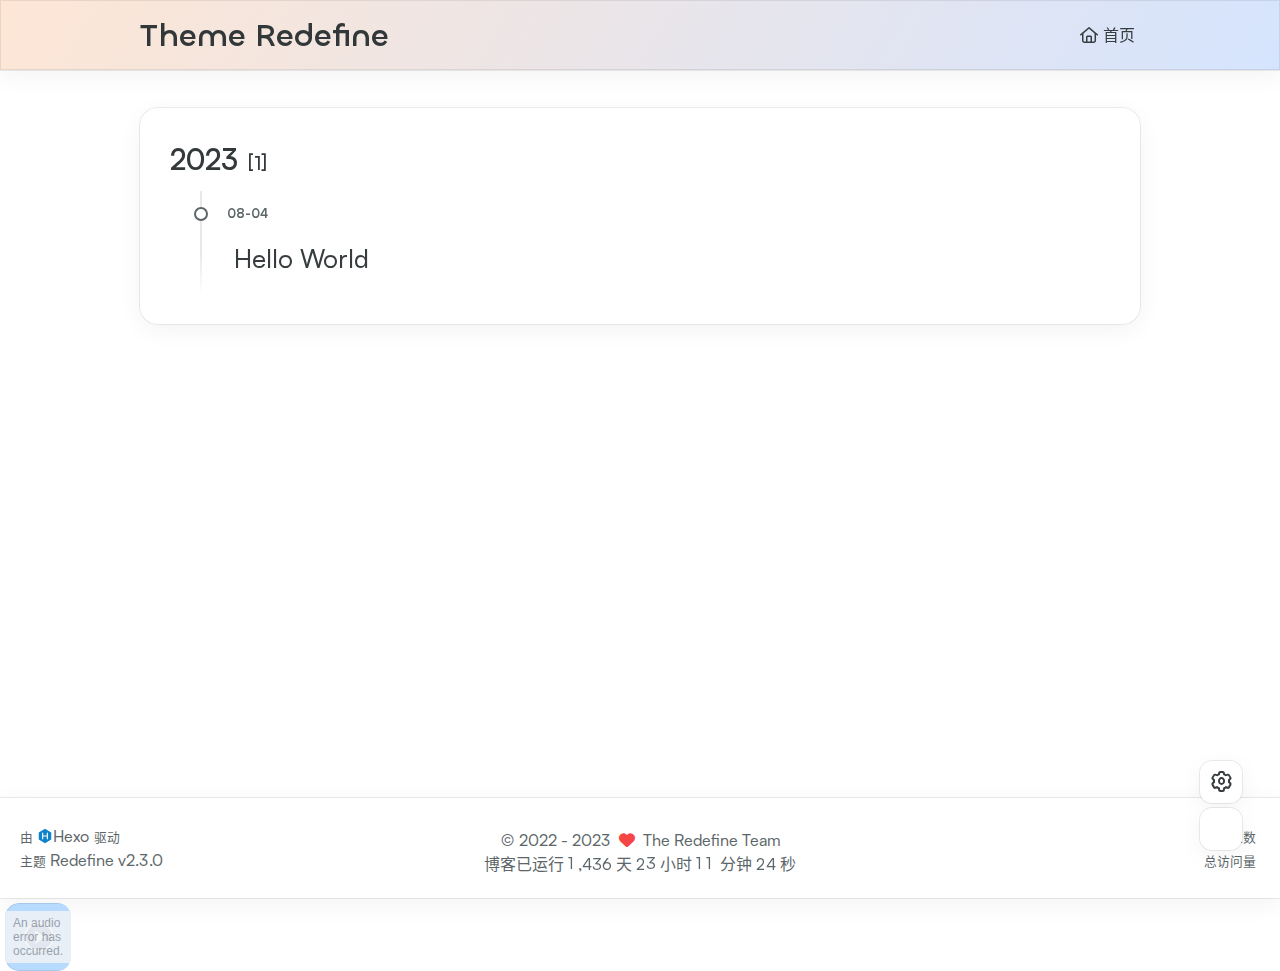
==== archives/index.html @ 98e0ee7c "Site updated: 2023-08-04 15:44:51" ====
<!DOCTYPE html>
<html lang="zh-CN">
<head>
    <meta charset="utf-8">
    <meta name="viewport" content="width=device-width, initial-scale=1">
    <meta name="keywords" content="Hexo Theme Redefine">
    
    <meta name="author" content="The Redefine Team">
    <!-- preconnect -->
    <link rel="preconnect" href="https://fonts.googleapis.com">
    <link rel="preconnect" href="https://fonts.gstatic.com" crossorigin>
    
    
    <!--- Seo Part-->
    
    <link rel="canonical" href="http://example.com/archives/"/>
    <meta name="robots" content="index,follow">
    <meta name="googlebot" content="index,follow">
    <meta name="revisit-after" content="1 days">
    
        <meta name="description" content="---wow---">
<meta property="og:type" content="website">
<meta property="og:title" content="new world">
<meta property="og:url" content="http://example.com/archives/index.html">
<meta property="og:site_name" content="new world">
<meta property="og:description" content="---wow---">
<meta property="og:locale" content="zh_CN">
<meta property="article:author" content="shoutifeng">
<meta name="twitter:card" content="summary">
    
    
    <!--- Icon Part-->
    <link rel="icon" type="image/png" href="/images/redefine-favicon.svg" sizes="192x192">
    <link rel="apple-touch-icon" sizes="180x180" href="/images/redefine-favicon.svg">
    <meta name="theme-color" content="#A31F34">
    <link rel="shortcut icon" href="/images/redefine-favicon.svg">
    <!--- Page Info-->
    
    <title>
        
            归档 -
        
        Theme Redefine
    </title>
    
<link rel="stylesheet" href="/css/style.css">

    
<link rel="stylesheet" href="/fonts/fonts.css">

    
<link rel="stylesheet" href="/fonts/Satoshi/satoshi.css">

    
<link rel="stylesheet" href="/fonts/Chillax/chillax.css">

    <!--- Font Part-->
    
    
    
    

    <!--- Inject Part-->
    
    <script id="hexo-configurations">
    let Global = window.Global || {};
    Global.hexo_config = {"hostname":"example.com","root":"/","language":"zh-CN"};
    Global.theme_config = {"articles":{"style":{"font_size":"16px","line_height":1.5,"image_border_radius":"14px","image_alignment":"center","image_caption":false,"link_icon":true},"word_count":{"enable":true,"count":true,"min2read":true},"author_label":{"enable":true,"auto":false,"list":[]},"code_block":{"copy":true,"style":"mac","font":{"enable":false,"family":null,"url":null}},"toc":{"enable":true,"max_depth":3,"number":false,"expand":true,"init_open":true},"copyright":true,"lazyload":true,"recommendation":{"enable":false,"title":"推荐阅读","limit":3,"mobile_limit":2,"placeholder":"/images/wallhaven-wqery6-light.webp","skip_dirs":[]}},"colors":{"primary":"#A31F34","secondary":null},"global":{"fonts":{"chinese":{"enable":false,"family":null,"url":null},"english":{"enable":false,"family":null,"url":null}},"content_max_width":"1000px","sidebar_width":"210px","hover":{"shadow":true,"scale":false},"scroll_progress":{"bar":false,"percentage":true},"website_counter":{"url":"https://busuanzi.ibruce.info/busuanzi/2.3/busuanzi.pure.mini.js","enable":true,"site_pv":true,"site_uv":true,"post_pv":true},"single_page":true,"open_graph":true,"google_analytics":{"enable":false,"id":null}},"home_banner":{"enable":true,"style":"fixed","image":{"light":"/images/wallhaven-wqery6-light.webp","dark":"/images/wallhaven-wqery6-dark.webp"},"title":"Theme Redefine","subtitle":{"text":[],"hitokoto":{"enable":false,"api":"https://v1.hitokoto.cn"},"typing_speed":100,"backing_speed":80,"starting_delay":500,"backing_delay":1500,"loop":true,"smart_backspace":true},"text_color":{"light":"#fff","dark":"#d1d1b6"},"text_style":{"title_size":"2.8rem","subtitle_size":"1.5rem","line_height":1.2},"custom_font":{"enable":false,"family":null,"url":null},"social_links":{"enable":false,"links":{"github":null,"instagram":null,"zhihu":null,"twitter":null,"email":null},"qrs":{"weixin":null}}},"plugins":{"feed":{"enable":true},"aplayer":{"enable":true,"type":"mini","audios":[{"name":"小雨","artist":"黄龄","url":null,"cover":null}]},"mermaid":{"enable":false,"version":"9.3.0"}},"version":"2.3.0","navbar":{"auto_hide":false,"color":{"left":"#f78736","right":"#367df7","transparency":35},"links":{"Home":{"path":"/","icon":"fa-regular fa-house"}},"search":{"enable":false,"preload":true}},"page_templates":{"friends_column":2,"tags_style":"blur"},"home":{"sidebar":{"enable":true,"position":"left","first_item":"menu","announcement":null,"links":{"Archives":{"path":"/archives","icon":"fa-regular fa-archive"},"Tags":{"path":"/tags","icon":"fa-regular fa-tags"},"Categories":{"path":"/categories","icon":"fa-regular fa-folder"}}},"article_date_format":"auto","categories":{"enable":true,"limit":3},"tags":{"enable":true,"limit":3}},"footerStart":"2022/8/17 11:45:14"};
    Global.language_ago = {"second":"%s 秒前","minute":"%s 分钟前","hour":"%s 小时前","day":"%s 天前","week":"%s 周前","month":"%s 个月前","year":"%s 年前"};
    Global.data_config = {"masonry":false};
  </script>
    
    <!--- Fontawesome Part-->
    
<link rel="stylesheet" href="/fontawesome/fontawesome.min.css">

    
<link rel="stylesheet" href="/fontawesome/brands.min.css">

    
<link rel="stylesheet" href="/fontawesome/solid.min.css">

    
<link rel="stylesheet" href="/fontawesome/regular.min.css">

    
    
    
    
<meta name="generator" content="Hexo 6.3.0"></head>


<body>
<div class="progress-bar-container">
    

    
        <span class="pjax-progress-bar"></span>
        <span class="swup-progress-icon">
            <i class="fa-solid fa-circle-notch fa-spin"></i>
        </span>
    
</div>


<main class="page-container" id="swup">
    

    

    <div class="main-content-container">
        

        <div class="main-content-header">
            <header class="navbar-container">
    
    <div class="navbar-content">
        <div class="left">
            
            <a class="logo-title" href="/">
                
                Theme Redefine
                
            </a>
        </div>

        <div class="right">
            <!-- PC -->
            <div class="desktop">
                <ul class="navbar-list">
                    
                        
                            <li class="navbar-item">
                                <!-- Menu -->
                                <a class="" 
                                    href="/"  >
                                    
                                        
                                            <i class="fa-regular fa-house"></i>
                                        
                                        首页
                                    
                                </a>
                                <!-- Submenu -->
                                
                            </li>
                    
                    
                </ul>
            </div>
            <!-- Mobile -->
            <div class="mobile">
                
                <div class="icon-item navbar-bar">
                    <div class="navbar-bar-middle"></div>
                </div>
            </div>
        </div>
    </div>

    <!-- Mobile drawer -->
    <div class="navbar-drawer">
        <ul class="drawer-navbar-list">
            
                
                    <li class="drawer-navbar-item flex-center">
                        <a class="" 
                        href="/"  >
                             
                                
                                    <i class="fa-regular fa-house"></i>
                                
                                首页
                            
                        </a>
                    </li>
                    <!-- Submenu -->
                    
            

        </ul>
    </div>

    <div class="window-mask"></div>

</header>


        </div>

        <div class="main-content-body">

            

            <div class="main-content">

                
                    <div class="archive-container ">
    
<div class="archive-list-container">
    
        <section class="archive-item">
            <div class="archive-item-header">
                <span class="archive-year">2023</span>
                <span class="archive-year-post-count">[1]</span>
            </div>
            <ul class="article-list">
              
              <li class="article-item" date-is='08-04'>
                <a href="/2023/08/04/hello-world/">
                  <span class="article-title">Hello World</span>
                </a>
              </li>
              
            </ul>
        </section>
    
</div>

</div>

                

            </div>
            
            

        </div>

        <div class="main-content-footer">
            <footer class="footer">
    <div class="info-container">
        <div class="copyright-info">
            &copy;
            
              <span>2022</span>
              -
            
            2023&nbsp;&nbsp;<i class="fa-solid fa-heart fa-beat" style="--fa-animation-duration: 0.5s; color: #f54545"></i>&nbsp;&nbsp;<a href="/">The Redefine Team</a>
        </div>
        
            <script data-swup-reload-script src="https://busuanzi.ibruce.info/busuanzi/2.3/busuanzi.pure.mini.js"></script>
            <div class="website-count info-item">
                
                    <span id="busuanzi_container_site_uv" class="busuanzi_container_site_uv">
                        访问人数&nbsp;<span id="busuanzi_value_site_uv" class="busuanzi_value_site_uv"></span>
                    </span>
                
                
                    <span id="busuanzi_container_site_pv" class="busuanzi_container_site_pv">
                        总访问量&nbsp;<span id="busuanzi_value_site_pv" class="busuanzi_value_site_pv"></span>
                    </span>
                
            </div>
        
        <div class="theme-info info-item">
            <span class="powered-by-container">由 <?xml version="1.0" encoding="utf-8"?><!DOCTYPE svg PUBLIC "-//W3C//DTD SVG 1.1//EN" "http://www.w3.org/Graphics/SVG/1.1/DTD/svg11.dtd"><svg version="1.1" id="圖層_1" xmlns="http://www.w3.org/2000/svg" xmlns:xlink="http://www.w3.org/1999/xlink" x="0px" y="0px" width="1rem" height="1rem" viewBox="0 0 512 512" enable-background="new 0 0 512 512" xml:space="preserve"><path fill="#0E83CD" d="M256.4,25.8l-200,115.5L56,371.5l199.6,114.7l200-115.5l0.4-230.2L256.4,25.8z M349,354.6l-18.4,10.7l-18.6-11V275H200v79.6l-18.4,10.7l-18.6-11v-197l18.5-10.6l18.5,10.8V237h112v-79.6l18.5-10.6l18.5,10.8V354.6z"/></svg><a target="_blank" href="https://hexo.io">Hexo</a> 驱动</span>
                <br>
            <span class="theme-version-container">主题&nbsp;<a class="theme-version" target="_blank" href="https://github.com/EvanNotFound/hexo-theme-redefine">Redefine v2.3.0</a></span>
        </div>
        
        
            <div>
                博客已运行 <span class="odometer" id="runtime_days" ></span> 天 <span class="odometer" id="runtime_hours"></span> 小时 <span class="odometer" id="runtime_minutes"></span> 分钟 <span class="odometer" id="runtime_seconds"></span> 秒
            </div>
        
        
        
            <script data-swup-reload-script>
                try {
                    function odometer_init() {
                    const elements = document.querySelectorAll('.odometer');
                    elements.forEach(el => {
                        new Odometer({
                            el,
                            format: '( ddd).dd',
                            duration: 200
                        });
                    });
                    }
                    odometer_init();
                } catch (error) {}
            </script>
        
        
        
    </div>  
</footer>
        </div>
    </div>

    

    <div class="right-side-tools-container">
        <div class="side-tools-container">
    <ul class="hidden-tools-list">
        <li class="right-bottom-tools tool-font-adjust-plus flex-center">
            <i class="fa-regular fa-magnifying-glass-plus"></i>
        </li>

        <li class="right-bottom-tools tool-font-adjust-minus flex-center">
            <i class="fa-regular fa-magnifying-glass-minus"></i>
        </li>

        <li class="right-bottom-tools tool-expand-width flex-center">
            <i class="fa-regular fa-expand"></i>
        </li>

        <li class="right-bottom-tools tool-dark-light-toggle flex-center">
            <i class="fa-regular fa-moon"></i>
        </li>

        <!-- rss -->
        

        

        <li class="right-bottom-tools tool-scroll-to-bottom flex-center">
            <i class="fa-regular fa-arrow-down"></i>
        </li>
    </ul>

    <ul class="visible-tools-list">
        <li class="right-bottom-tools toggle-tools-list flex-center">
            <i class="fa-regular fa-cog fa-spin"></i>
        </li>
        
            <li class="right-bottom-tools tool-scroll-to-top flex-center">
                <i class="arrow-up fas fa-arrow-up"></i>
                <span class="percent"></span>
            </li>
        
        
            <li class="right-bottom-tools tool-aplayer flex-center">

            </li>
        
    </ul>
</div>

    </div>

    <div class="image-viewer-container">
    <img src="">
</div>


    


</main>


<script src="/js/libs/Swup.min.js"></script>

<script src="/js/libs/SwupSlideTheme.min.js"></script>

<script src="/js/libs/SwupScriptsPlugin.min.js"></script>

<script src="/js/libs/SwupProgressPlugin.min.js"></script>

<script src="/js/libs/SwupScrollPlugin.min.js"></script>

<script>
    const swup = new Swup({
        plugins: [
            new SwupScriptsPlugin({
                optin: true,
            }),
            new SwupProgressPlugin(),
            new SwupScrollPlugin({
                offset: 80,
            }),
            new SwupSlideTheme({
                mainElement: ".main-content-body",
            }),
        ],
        containers: ["#swup"],
    });

    swup.on("pageView", () => {
        Global.refresh();
    });

    // if (document.readyState === "complete") {
    //
    // } else {
    //     document.addEventListener("DOMContentLoaded", () => init());
    // }
</script>





<script src="/js/utils.js"></script>

<script src="/js/main.js"></script>

<script src="/js/layouts/navbarShrink.js"></script>

<script src="/js/tools/scrollTopBottom.js"></script>

<script src="/js/tools/lightDarkSwitch.js"></script>

<script src="/js/layouts/categoryList.js"></script>





    
<script src="/js/tools/codeBlock.js"></script>




    
<script src="/js/layouts/lazyload.js"></script>




    
<script src="/js/tools/runtime.js"></script>

    
<script src="/js/libs/odometer.min.js"></script>

    
<link rel="stylesheet" href="/assets/odometer-theme-minimal.css">




  
<script src="/js/libs/Typed.min.js"></script>

  
<script src="/js/plugins/typed.js"></script>







<div class="post-scripts" data-swup-reload-script>
    
        
<script src="/js/tools/tocToggle.js"></script>

<script src="/js/layouts/toc.js"></script>

<script src="/js/libs/anime.min.js"></script>

<script src="/js/plugins/tabs.js"></script>

    
</div>


    <div id="aplayer"></div>

<script src="/js/libs/APlayer.min.js"></script>


<script src="/js/plugins/aplayer.js"></script>


</body>
</html>
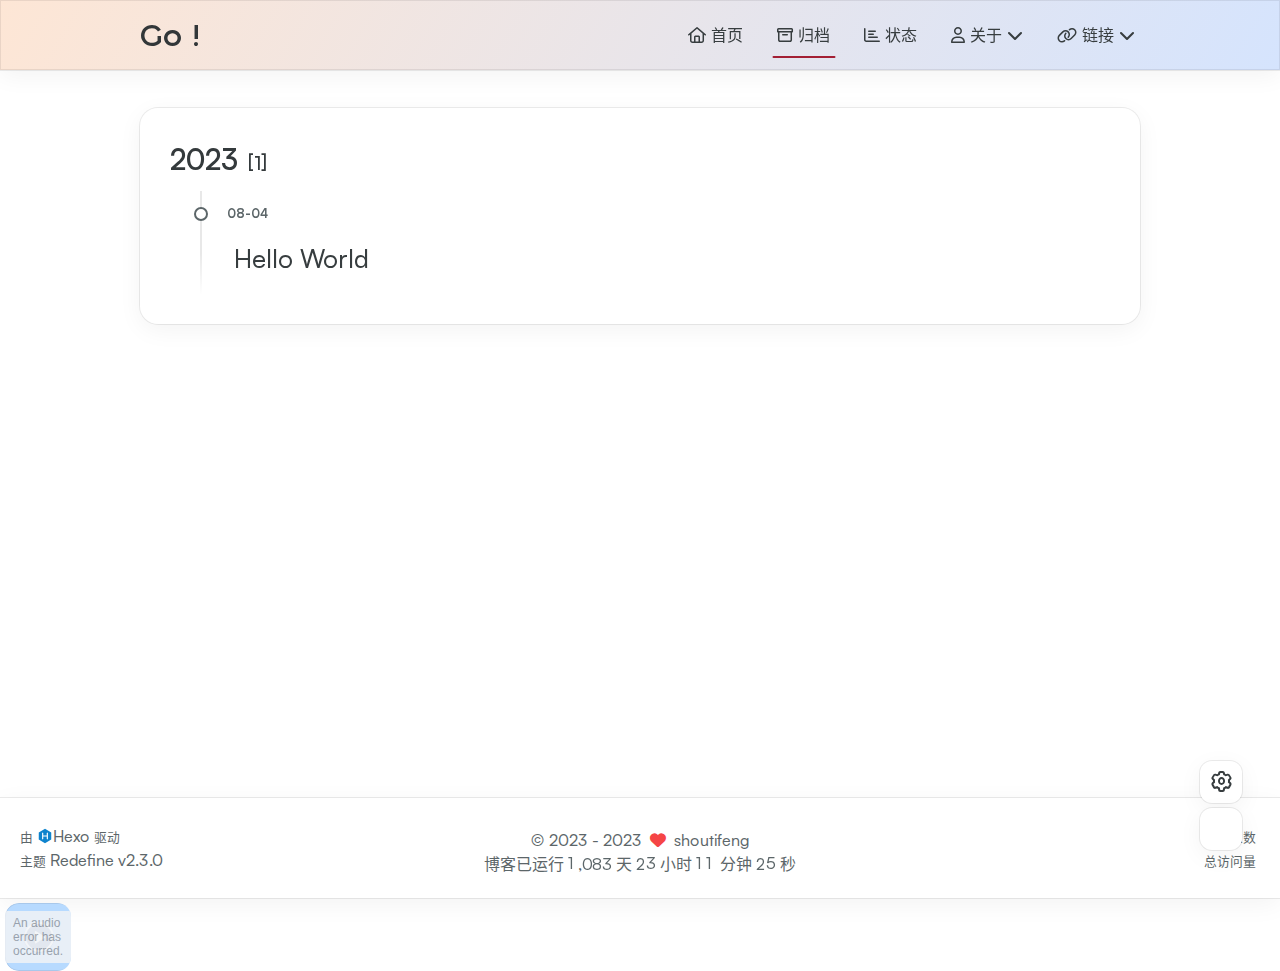
==== commit 7a21ceec: "Site updated: 2023-08-04 16:04:48" ====
--- a/archives/index.html
+++ b/archives/index.html
@@ -5,7 +5,7 @@
     <meta name="viewport" content="width=device-width, initial-scale=1">
     <meta name="keywords" content="Hexo Theme Redefine">
     
-    <meta name="author" content="The Redefine Team">
+    <meta name="author" content="shoutifeng">
     <!-- preconnect -->
     <link rel="preconnect" href="https://fonts.googleapis.com">
     <link rel="preconnect" href="https://fonts.gstatic.com" crossorigin>
@@ -40,7 +40,7 @@
         
             归档 -
         
-        Theme Redefine
+        Go !
     </title>
     
 <link rel="stylesheet" href="/css/style.css">
@@ -65,7 +65,7 @@
     <script id="hexo-configurations">
     let Global = window.Global || {};
     Global.hexo_config = {"hostname":"example.com","root":"/","language":"zh-CN"};
-    Global.theme_config = {"articles":{"style":{"font_size":"16px","line_height":1.5,"image_border_radius":"14px","image_alignment":"center","image_caption":false,"link_icon":true},"word_count":{"enable":true,"count":true,"min2read":true},"author_label":{"enable":true,"auto":false,"list":[]},"code_block":{"copy":true,"style":"mac","font":{"enable":false,"family":null,"url":null}},"toc":{"enable":true,"max_depth":3,"number":false,"expand":true,"init_open":true},"copyright":true,"lazyload":true,"recommendation":{"enable":false,"title":"推荐阅读","limit":3,"mobile_limit":2,"placeholder":"/images/wallhaven-wqery6-light.webp","skip_dirs":[]}},"colors":{"primary":"#A31F34","secondary":null},"global":{"fonts":{"chinese":{"enable":false,"family":null,"url":null},"english":{"enable":false,"family":null,"url":null}},"content_max_width":"1000px","sidebar_width":"210px","hover":{"shadow":true,"scale":false},"scroll_progress":{"bar":false,"percentage":true},"website_counter":{"url":"https://busuanzi.ibruce.info/busuanzi/2.3/busuanzi.pure.mini.js","enable":true,"site_pv":true,"site_uv":true,"post_pv":true},"single_page":true,"open_graph":true,"google_analytics":{"enable":false,"id":null}},"home_banner":{"enable":true,"style":"fixed","image":{"light":"/images/wallhaven-wqery6-light.webp","dark":"/images/wallhaven-wqery6-dark.webp"},"title":"Theme Redefine","subtitle":{"text":[],"hitokoto":{"enable":false,"api":"https://v1.hitokoto.cn"},"typing_speed":100,"backing_speed":80,"starting_delay":500,"backing_delay":1500,"loop":true,"smart_backspace":true},"text_color":{"light":"#fff","dark":"#d1d1b6"},"text_style":{"title_size":"2.8rem","subtitle_size":"1.5rem","line_height":1.2},"custom_font":{"enable":false,"family":null,"url":null},"social_links":{"enable":false,"links":{"github":null,"instagram":null,"zhihu":null,"twitter":null,"email":null},"qrs":{"weixin":null}}},"plugins":{"feed":{"enable":true},"aplayer":{"enable":true,"type":"mini","audios":[{"name":"小雨","artist":"黄龄","url":null,"cover":null}]},"mermaid":{"enable":false,"version":"9.3.0"}},"version":"2.3.0","navbar":{"auto_hide":false,"color":{"left":"#f78736","right":"#367df7","transparency":35},"links":{"Home":{"path":"/","icon":"fa-regular fa-house"}},"search":{"enable":false,"preload":true}},"page_templates":{"friends_column":2,"tags_style":"blur"},"home":{"sidebar":{"enable":true,"position":"left","first_item":"menu","announcement":null,"links":{"Archives":{"path":"/archives","icon":"fa-regular fa-archive"},"Tags":{"path":"/tags","icon":"fa-regular fa-tags"},"Categories":{"path":"/categories","icon":"fa-regular fa-folder"}}},"article_date_format":"auto","categories":{"enable":true,"limit":3},"tags":{"enable":true,"limit":3}},"footerStart":"2022/8/17 11:45:14"};
+    Global.theme_config = {"articles":{"style":{"font_size":"16px","line_height":1.5,"image_border_radius":"14px","image_alignment":"center","image_caption":false,"link_icon":true},"word_count":{"enable":true,"count":true,"min2read":true},"author_label":{"enable":true,"auto":false,"list":[]},"code_block":{"copy":true,"style":"mac","font":{"enable":false,"family":null,"url":null}},"toc":{"enable":true,"max_depth":3,"number":false,"expand":true,"init_open":true},"copyright":true,"lazyload":true,"recommendation":{"enable":false,"title":"推荐阅读","limit":3,"mobile_limit":2,"placeholder":"/images/wallhaven-wqery6-light.webp","skip_dirs":[]}},"colors":{"primary":"#A31F34","secondary":null},"global":{"fonts":{"chinese":{"enable":false,"family":null,"url":null},"english":{"enable":false,"family":null,"url":null}},"content_max_width":"1000px","sidebar_width":"210px","hover":{"shadow":true,"scale":false},"scroll_progress":{"bar":false,"percentage":true},"website_counter":{"url":"https://busuanzi.ibruce.info/busuanzi/2.3/busuanzi.pure.mini.js","enable":true,"site_pv":true,"site_uv":true,"post_pv":true},"single_page":true,"open_graph":true,"google_analytics":{"enable":false,"id":null}},"home_banner":{"enable":true,"style":"fixed","image":{"light":"/images/wallhaven-wqery6-light.webp","dark":"/images/wallhaven-wqery6-dark.webp"},"title":"shoutifeng","subtitle":{"text":[],"hitokoto":{"enable":false,"api":"https://v1.hitokoto.cn"},"typing_speed":100,"backing_speed":80,"starting_delay":500,"backing_delay":1500,"loop":true,"smart_backspace":true},"text_color":{"light":"#fff","dark":"#d1d1b6"},"text_style":{"title_size":"2.8rem","subtitle_size":"1.5rem","line_height":1.2},"custom_font":{"enable":false,"family":null,"url":null},"social_links":{"enable":false,"links":{"github":null,"instagram":null,"zhihu":null,"twitter":null,"email":null},"qrs":{"weixin":null}}},"plugins":{"feed":{"enable":true},"aplayer":{"enable":true,"type":"mini","audios":[{"name":"小雨","artist":"黄龄","url":null,"cover":null}]},"mermaid":{"enable":false,"version":"9.3.0"}},"version":"2.3.0","navbar":{"auto_hide":false,"color":{"left":"#f78736","right":"#367df7","transparency":35},"links":{"Home":{"path":"/","icon":"fa-regular fa-house"},"Archives":{"path":"/archives","icon":"fa-regular fa-archive"},"Status":{"path":"https://status.evanluo.top/","icon":"fa-regular fa-chart-bar"},"About":{"icon":"fa-regular fa-user","submenus":{"Me":"/about","Github":"https://github.com/EvanNotFound/hexo-theme-redefine","Blog":"https://ohevan.com","Friends":"/friends"}},"Links":{"icon":"fa-regular fa-link","submenus":{"Link1":"/link1","Link2":"/link2","Link3":"/link3"}}},"search":{"enable":false,"preload":true}},"page_templates":{"friends_column":2,"tags_style":"blur"},"home":{"sidebar":{"enable":true,"position":"left","first_item":"menu","announcement":null,"links":{"Archives":{"path":"/archives","icon":"fa-regular fa-archive"},"Tags":{"path":"/tags","icon":"fa-regular fa-tags"},"Categories":{"path":"/categories","icon":"fa-regular fa-folder"}}},"article_date_format":"auto","categories":{"enable":true,"limit":3},"tags":{"enable":true,"limit":3}},"footerStart":"2023/8/5 11:45:14"};
     Global.language_ago = {"second":"%s 秒前","minute":"%s 分钟前","hour":"%s 小时前","day":"%s 天前","week":"%s 周前","month":"%s 个月前","year":"%s 年前"};
     Global.data_config = {"masonry":false};
   </script>
@@ -119,7 +119,7 @@
             
             <a class="logo-title" href="/">
                 
-                Theme Redefine
+                Go !
                 
             </a>
         </div>
@@ -142,6 +142,113 @@
                                     
                                 </a>
                                 <!-- Submenu -->
+                                
+                            </li>
+                    
+                        
+                            <li class="navbar-item">
+                                <!-- Menu -->
+                                <a class="active" 
+                                    href="/archives"  >
+                                    
+                                        
+                                            <i class="fa-regular fa-archive"></i>
+                                        
+                                        归档
+                                    
+                                </a>
+                                <!-- Submenu -->
+                                
+                            </li>
+                    
+                        
+                            <li class="navbar-item">
+                                <!-- Menu -->
+                                <a class="" 
+                                    target="_blank" rel="noopener" href="https://status.evanluo.top/"  >
+                                    
+                                        
+                                            <i class="fa-regular fa-chart-bar"></i>
+                                        
+                                        状态
+                                    
+                                </a>
+                                <!-- Submenu -->
+                                
+                            </li>
+                    
+                        
+                            <li class="navbar-item">
+                                <!-- Menu -->
+                                <a class="has-dropdown" 
+                                    href="#" onClick="return false;">
+                                    
+                                        
+                                            <i class="fa-regular fa-user"></i>
+                                        
+                                        关于&nbsp;<i class="fa-solid fa-chevron-down"></i>
+                                    
+                                </a>
+                                <!-- Submenu -->
+                                
+                                    <ul class="sub-menu">
+                                    
+                                        <li>
+                                        <a href="/about">ME
+                                        </a>
+                                        </li>
+                                    
+                                        <li>
+                                        <a target="_blank" rel="noopener" href="https://github.com/EvanNotFound/hexo-theme-redefine">GITHUB
+                                        </a>
+                                        </li>
+                                    
+                                        <li>
+                                        <a target="_blank" rel="noopener" href="https://ohevan.com">BLOG
+                                        </a>
+                                        </li>
+                                    
+                                        <li>
+                                        <a href="/friends">友情链接
+                                        </a>
+                                        </li>
+                                    
+                                    </ul>
+                                
+                            </li>
+                    
+                        
+                            <li class="navbar-item">
+                                <!-- Menu -->
+                                <a class="has-dropdown" 
+                                    href="#" onClick="return false;">
+                                    
+                                        
+                                            <i class="fa-regular fa-link"></i>
+                                        
+                                        链接&nbsp;<i class="fa-solid fa-chevron-down"></i>
+                                    
+                                </a>
+                                <!-- Submenu -->
+                                
+                                    <ul class="sub-menu">
+                                    
+                                        <li>
+                                        <a href="/link1">LINK1
+                                        </a>
+                                        </li>
+                                    
+                                        <li>
+                                        <a href="/link2">LINK2
+                                        </a>
+                                        </li>
+                                    
+                                        <li>
+                                        <a href="/link3">LINK3
+                                        </a>
+                                        </li>
+                                    
+                                    </ul>
                                 
                             </li>
                     
@@ -175,6 +282,98 @@
                         </a>
                     </li>
                     <!-- Submenu -->
+                    
+            
+                
+                    <li class="drawer-navbar-item flex-center">
+                        <a class="active" 
+                        href="/archives"  >
+                             
+                                
+                                    <i class="fa-regular fa-archive"></i>
+                                
+                                归档
+                            
+                        </a>
+                    </li>
+                    <!-- Submenu -->
+                    
+            
+                
+                    <li class="drawer-navbar-item flex-center">
+                        <a class="" 
+                        target="_blank" rel="noopener" href="https://status.evanluo.top/"  >
+                             
+                                
+                                    <i class="fa-regular fa-chart-bar"></i>
+                                
+                                状态
+                            
+                        </a>
+                    </li>
+                    <!-- Submenu -->
+                    
+            
+                
+                    <li class="drawer-navbar-item flex-center">
+                        <a class="has-dropdown" 
+                        href="#" onClick="return false;">
+                            
+                                
+                                    <i class="fa-regular fa-user"></i>
+                                
+                                关于&nbsp;<i class="fa-solid fa-chevron-down"></i>
+                            
+                        </a>
+                    </li>
+                    <!-- Submenu -->
+                              
+                        
+                            <li class="dropdown-item flex-center">
+                                <a class="dropdown-item" href="/about">ME</a>
+                            </li>
+                        
+                            <li class="dropdown-item flex-center">
+                                <a class="dropdown-item" target="_blank" rel="noopener" href="https://github.com/EvanNotFound/hexo-theme-redefine">GITHUB</a>
+                            </li>
+                        
+                            <li class="dropdown-item flex-center">
+                                <a class="dropdown-item" target="_blank" rel="noopener" href="https://ohevan.com">BLOG</a>
+                            </li>
+                        
+                            <li class="dropdown-item flex-center">
+                                <a class="dropdown-item" href="/friends">友情链接</a>
+                            </li>
+                        
+                    
+            
+                
+                    <li class="drawer-navbar-item flex-center">
+                        <a class="has-dropdown" 
+                        href="#" onClick="return false;">
+                            
+                                
+                                    <i class="fa-regular fa-link"></i>
+                                
+                                链接&nbsp;<i class="fa-solid fa-chevron-down"></i>
+                            
+                        </a>
+                    </li>
+                    <!-- Submenu -->
+                              
+                        
+                            <li class="dropdown-item flex-center">
+                                <a class="dropdown-item" href="/link1">LINK1</a>
+                            </li>
+                        
+                            <li class="dropdown-item flex-center">
+                                <a class="dropdown-item" href="/link2">LINK2</a>
+                            </li>
+                        
+                            <li class="dropdown-item flex-center">
+                                <a class="dropdown-item" href="/link3">LINK3</a>
+                            </li>
+                        
                     
             
 
@@ -233,10 +432,10 @@
         <div class="copyright-info">
             &copy;
             
-              <span>2022</span>
+              <span>2023</span>
               -
             
-            2023&nbsp;&nbsp;<i class="fa-solid fa-heart fa-beat" style="--fa-animation-duration: 0.5s; color: #f54545"></i>&nbsp;&nbsp;<a href="/">The Redefine Team</a>
+            2023&nbsp;&nbsp;<i class="fa-solid fa-heart fa-beat" style="--fa-animation-duration: 0.5s; color: #f54545"></i>&nbsp;&nbsp;<a href="/">shoutifeng</a>
         </div>
         
             <script data-swup-reload-script src="https://busuanzi.ibruce.info/busuanzi/2.3/busuanzi.pure.mini.js"></script>
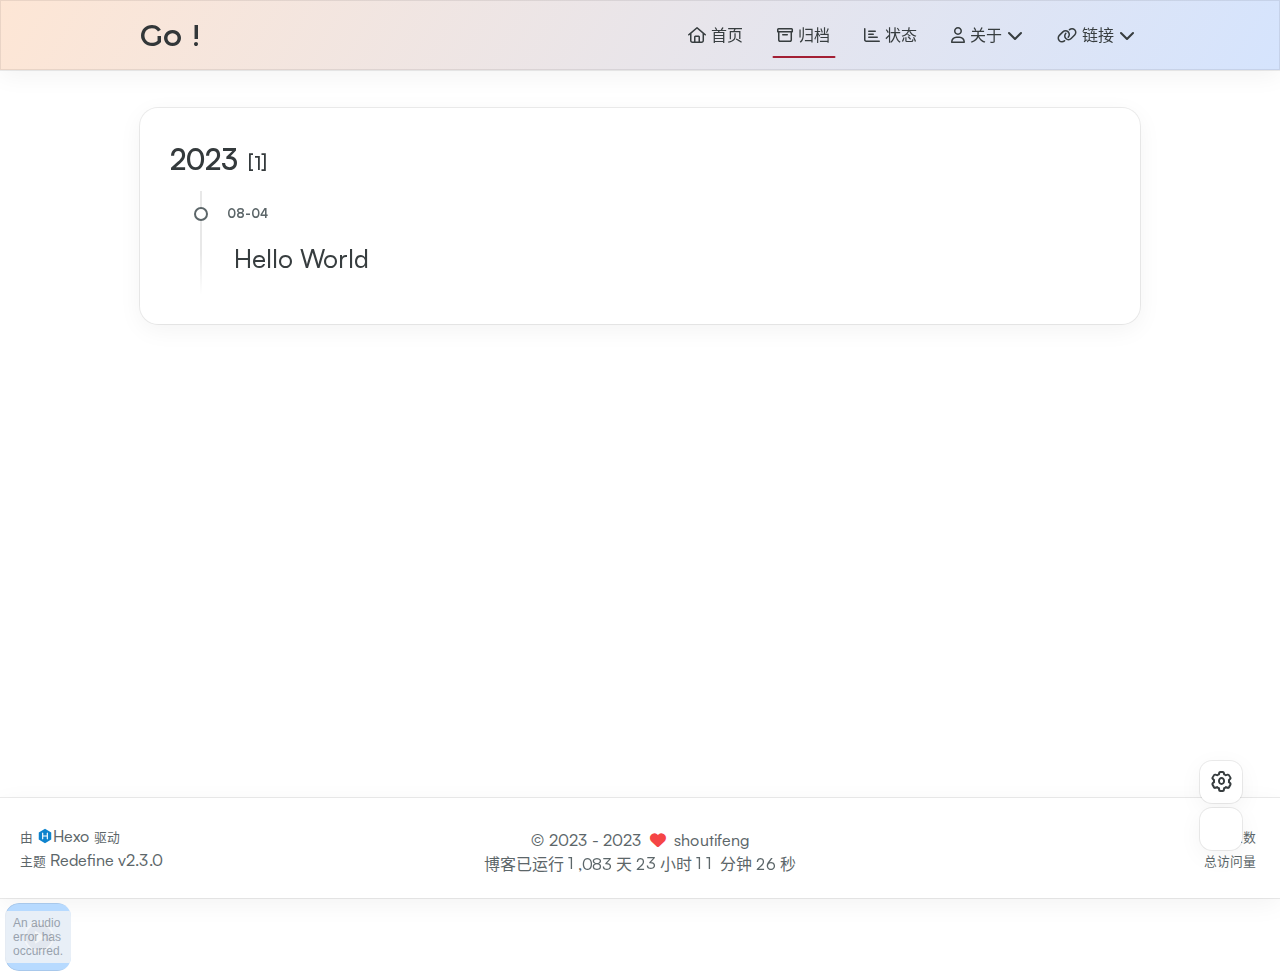
==== commit c8c2f17f: "Site updated: 2023-08-04 16:44:52" ====
--- a/archives/index.html
+++ b/archives/index.html
@@ -65,7 +65,7 @@
     <script id="hexo-configurations">
     let Global = window.Global || {};
     Global.hexo_config = {"hostname":"example.com","root":"/","language":"zh-CN"};
-    Global.theme_config = {"articles":{"style":{"font_size":"16px","line_height":1.5,"image_border_radius":"14px","image_alignment":"center","image_caption":false,"link_icon":true},"word_count":{"enable":true,"count":true,"min2read":true},"author_label":{"enable":true,"auto":false,"list":[]},"code_block":{"copy":true,"style":"mac","font":{"enable":false,"family":null,"url":null}},"toc":{"enable":true,"max_depth":3,"number":false,"expand":true,"init_open":true},"copyright":true,"lazyload":true,"recommendation":{"enable":false,"title":"推荐阅读","limit":3,"mobile_limit":2,"placeholder":"/images/wallhaven-wqery6-light.webp","skip_dirs":[]}},"colors":{"primary":"#A31F34","secondary":null},"global":{"fonts":{"chinese":{"enable":false,"family":null,"url":null},"english":{"enable":false,"family":null,"url":null}},"content_max_width":"1000px","sidebar_width":"210px","hover":{"shadow":true,"scale":false},"scroll_progress":{"bar":false,"percentage":true},"website_counter":{"url":"https://busuanzi.ibruce.info/busuanzi/2.3/busuanzi.pure.mini.js","enable":true,"site_pv":true,"site_uv":true,"post_pv":true},"single_page":true,"open_graph":true,"google_analytics":{"enable":false,"id":null}},"home_banner":{"enable":true,"style":"fixed","image":{"light":"/images/wallhaven-wqery6-light.webp","dark":"/images/wallhaven-wqery6-dark.webp"},"title":"shoutifeng","subtitle":{"text":[],"hitokoto":{"enable":false,"api":"https://v1.hitokoto.cn"},"typing_speed":100,"backing_speed":80,"starting_delay":500,"backing_delay":1500,"loop":true,"smart_backspace":true},"text_color":{"light":"#fff","dark":"#d1d1b6"},"text_style":{"title_size":"2.8rem","subtitle_size":"1.5rem","line_height":1.2},"custom_font":{"enable":false,"family":null,"url":null},"social_links":{"enable":false,"links":{"github":null,"instagram":null,"zhihu":null,"twitter":null,"email":null},"qrs":{"weixin":null}}},"plugins":{"feed":{"enable":true},"aplayer":{"enable":true,"type":"mini","audios":[{"name":"小雨","artist":"黄龄","url":null,"cover":null}]},"mermaid":{"enable":false,"version":"9.3.0"}},"version":"2.3.0","navbar":{"auto_hide":false,"color":{"left":"#f78736","right":"#367df7","transparency":35},"links":{"Home":{"path":"/","icon":"fa-regular fa-house"},"Archives":{"path":"/archives","icon":"fa-regular fa-archive"},"Status":{"path":"https://status.evanluo.top/","icon":"fa-regular fa-chart-bar"},"About":{"icon":"fa-regular fa-user","submenus":{"Me":"/about","Github":"https://github.com/EvanNotFound/hexo-theme-redefine","Blog":"https://ohevan.com","Friends":"/friends"}},"Links":{"icon":"fa-regular fa-link","submenus":{"Link1":"/link1","Link2":"/link2","Link3":"/link3"}}},"search":{"enable":false,"preload":true}},"page_templates":{"friends_column":2,"tags_style":"blur"},"home":{"sidebar":{"enable":true,"position":"left","first_item":"menu","announcement":null,"links":{"Archives":{"path":"/archives","icon":"fa-regular fa-archive"},"Tags":{"path":"/tags","icon":"fa-regular fa-tags"},"Categories":{"path":"/categories","icon":"fa-regular fa-folder"}}},"article_date_format":"auto","categories":{"enable":true,"limit":3},"tags":{"enable":true,"limit":3}},"footerStart":"2023/8/5 11:45:14"};
+    Global.theme_config = {"articles":{"style":{"font_size":"16px","line_height":1.5,"image_border_radius":"14px","image_alignment":"center","image_caption":false,"link_icon":true},"word_count":{"enable":true,"count":true,"min2read":true},"author_label":{"enable":true,"auto":false,"list":[]},"code_block":{"copy":true,"style":"mac","font":{"enable":false,"family":null,"url":null}},"toc":{"enable":true,"max_depth":3,"number":false,"expand":true,"init_open":true},"copyright":true,"lazyload":true,"recommendation":{"enable":false,"title":"推荐阅读","limit":3,"mobile_limit":2,"placeholder":"/images/wallhaven-wqery6-light.webp","skip_dirs":[]}},"colors":{"primary":"#A31F34","secondary":null},"global":{"fonts":{"chinese":{"enable":false,"family":null,"url":null},"english":{"enable":false,"family":null,"url":null}},"content_max_width":"1000px","sidebar_width":"210px","hover":{"shadow":true,"scale":false},"scroll_progress":{"bar":false,"percentage":true},"website_counter":{"url":"https://busuanzi.ibruce.info/busuanzi/2.3/busuanzi.pure.mini.js","enable":true,"site_pv":true,"site_uv":true,"post_pv":true},"single_page":true,"open_graph":true,"google_analytics":{"enable":false,"id":null}},"home_banner":{"enable":true,"style":"fixed","image":{"light":"/images/light.jpg","dark":"/images/dark.png"},"title":"shoutifeng","subtitle":{"text":[],"hitokoto":{"enable":false,"api":"https://v1.hitokoto.cn"},"typing_speed":100,"backing_speed":80,"starting_delay":500,"backing_delay":1500,"loop":true,"smart_backspace":true},"text_color":{"light":"#fff","dark":"#d1d1b6"},"text_style":{"title_size":"2.8rem","subtitle_size":"1.5rem","line_height":1.2},"custom_font":{"enable":false,"family":null,"url":null},"social_links":{"enable":false,"links":{"github":null,"instagram":null,"zhihu":null,"twitter":null,"email":null},"qrs":{"weixin":null}}},"plugins":{"feed":{"enable":true},"aplayer":{"enable":true,"type":"mini","audios":[{"name":"小雨","artist":"黄龄","url":null,"cover":null}]},"mermaid":{"enable":false,"version":"9.3.0"}},"version":"2.3.0","navbar":{"auto_hide":false,"color":{"left":"#f78736","right":"#367df7","transparency":35},"links":{"Home":{"path":"/","icon":"fa-regular fa-house"},"Archives":{"path":"/archives","icon":"fa-regular fa-archive"},"Status":{"path":"https://status.evanluo.top/","icon":"fa-regular fa-chart-bar"},"About":{"icon":"fa-regular fa-user","submenus":{"Me":"/about","Github":"https://github.com/EvanNotFound/hexo-theme-redefine","Blog":"https://ohevan.com","Friends":"/friends"}},"Links":{"icon":"fa-regular fa-link","submenus":{"Link1":"/link1","Link2":"/link2","Link3":"/link3"}}},"search":{"enable":false,"preload":true}},"page_templates":{"friends_column":2,"tags_style":"blur"},"home":{"sidebar":{"enable":true,"position":"left","first_item":"menu","announcement":null,"links":{"Archives":{"path":"/archives","icon":"fa-regular fa-archive"},"Tags":{"path":"/tags","icon":"fa-regular fa-tags"},"Categories":{"path":"/categories","icon":"fa-regular fa-folder"}}},"article_date_format":"auto","categories":{"enable":true,"limit":3},"tags":{"enable":true,"limit":3}},"footerStart":"2023/8/5 11:45:14"};
     Global.language_ago = {"second":"%s 秒前","minute":"%s 分钟前","hour":"%s 小时前","day":"%s 天前","week":"%s 周前","month":"%s 个月前","year":"%s 年前"};
     Global.data_config = {"masonry":false};
   </script>
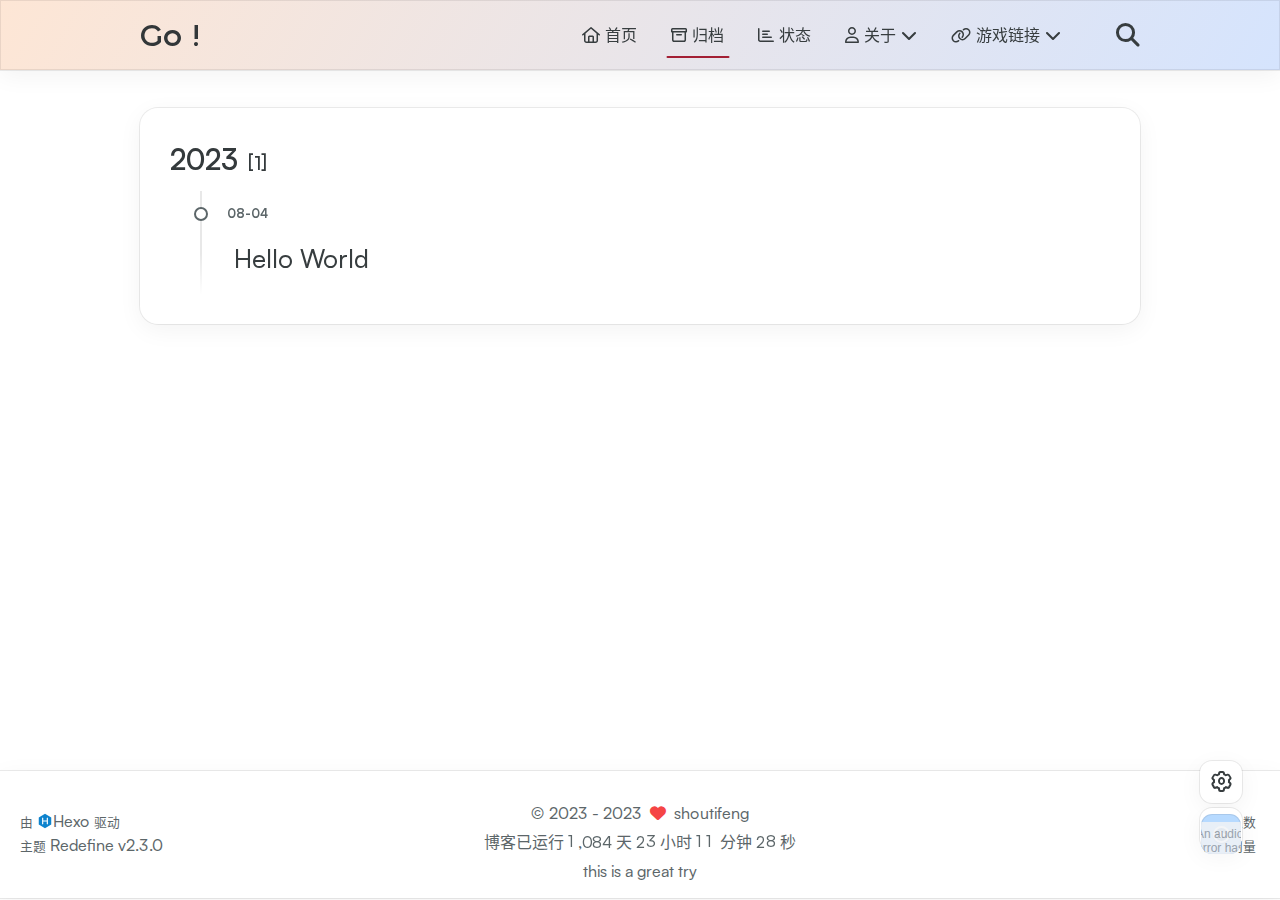
==== commit 7869ea49: "Site updated: 2023-08-05 10:25:24" ====
--- a/archives/index.html
+++ b/archives/index.html
@@ -13,7 +13,7 @@
     
     <!--- Seo Part-->
     
-    <link rel="canonical" href="http://example.com/archives/"/>
+    <link rel="canonical" href="https://shoutifeng.github.io/archives/"/>
     <meta name="robots" content="index,follow">
     <meta name="googlebot" content="index,follow">
     <meta name="revisit-after" content="1 days">
@@ -21,7 +21,7 @@
         <meta name="description" content="---wow---">
 <meta property="og:type" content="website">
 <meta property="og:title" content="new world">
-<meta property="og:url" content="http://example.com/archives/index.html">
+<meta property="og:url" content="https://shoutifeng.github.io/archives/index.html">
 <meta property="og:site_name" content="new world">
 <meta property="og:description" content="---wow---">
 <meta property="og:locale" content="zh_CN">
@@ -30,10 +30,10 @@
     
     
     <!--- Icon Part-->
-    <link rel="icon" type="image/png" href="/images/redefine-favicon.svg" sizes="192x192">
-    <link rel="apple-touch-icon" sizes="180x180" href="/images/redefine-favicon.svg">
+    <link rel="icon" type="image/png" href="/images/cat.jpg" sizes="192x192">
+    <link rel="apple-touch-icon" sizes="180x180" href="/images/cat.jpg">
     <meta name="theme-color" content="#A31F34">
-    <link rel="shortcut icon" href="/images/redefine-favicon.svg">
+    <link rel="shortcut icon" href="/images/cat.jpg">
     <!--- Page Info-->
     
     <title>
@@ -56,6 +56,8 @@
 
     <!--- Font Part-->
     
+        <link href="" rel="stylesheet">
+    
     
     
     
@@ -64,8 +66,8 @@
     
     <script id="hexo-configurations">
     let Global = window.Global || {};
-    Global.hexo_config = {"hostname":"example.com","root":"/","language":"zh-CN"};
-    Global.theme_config = {"articles":{"style":{"font_size":"16px","line_height":1.5,"image_border_radius":"14px","image_alignment":"center","image_caption":false,"link_icon":true},"word_count":{"enable":true,"count":true,"min2read":true},"author_label":{"enable":true,"auto":false,"list":[]},"code_block":{"copy":true,"style":"mac","font":{"enable":false,"family":null,"url":null}},"toc":{"enable":true,"max_depth":3,"number":false,"expand":true,"init_open":true},"copyright":true,"lazyload":true,"recommendation":{"enable":false,"title":"推荐阅读","limit":3,"mobile_limit":2,"placeholder":"/images/wallhaven-wqery6-light.webp","skip_dirs":[]}},"colors":{"primary":"#A31F34","secondary":null},"global":{"fonts":{"chinese":{"enable":false,"family":null,"url":null},"english":{"enable":false,"family":null,"url":null}},"content_max_width":"1000px","sidebar_width":"210px","hover":{"shadow":true,"scale":false},"scroll_progress":{"bar":false,"percentage":true},"website_counter":{"url":"https://busuanzi.ibruce.info/busuanzi/2.3/busuanzi.pure.mini.js","enable":true,"site_pv":true,"site_uv":true,"post_pv":true},"single_page":true,"open_graph":true,"google_analytics":{"enable":false,"id":null}},"home_banner":{"enable":true,"style":"fixed","image":{"light":"/images/light.jpg","dark":"/images/dark.png"},"title":"shoutifeng","subtitle":{"text":[],"hitokoto":{"enable":false,"api":"https://v1.hitokoto.cn"},"typing_speed":100,"backing_speed":80,"starting_delay":500,"backing_delay":1500,"loop":true,"smart_backspace":true},"text_color":{"light":"#fff","dark":"#d1d1b6"},"text_style":{"title_size":"2.8rem","subtitle_size":"1.5rem","line_height":1.2},"custom_font":{"enable":false,"family":null,"url":null},"social_links":{"enable":false,"links":{"github":null,"instagram":null,"zhihu":null,"twitter":null,"email":null},"qrs":{"weixin":null}}},"plugins":{"feed":{"enable":true},"aplayer":{"enable":true,"type":"mini","audios":[{"name":"小雨","artist":"黄龄","url":null,"cover":null}]},"mermaid":{"enable":false,"version":"9.3.0"}},"version":"2.3.0","navbar":{"auto_hide":false,"color":{"left":"#f78736","right":"#367df7","transparency":35},"links":{"Home":{"path":"/","icon":"fa-regular fa-house"},"Archives":{"path":"/archives","icon":"fa-regular fa-archive"},"Status":{"path":"https://status.evanluo.top/","icon":"fa-regular fa-chart-bar"},"About":{"icon":"fa-regular fa-user","submenus":{"Me":"/about","Github":"https://github.com/EvanNotFound/hexo-theme-redefine","Blog":"https://ohevan.com","Friends":"/friends"}},"Links":{"icon":"fa-regular fa-link","submenus":{"Link1":"/link1","Link2":"/link2","Link3":"/link3"}}},"search":{"enable":false,"preload":true}},"page_templates":{"friends_column":2,"tags_style":"blur"},"home":{"sidebar":{"enable":true,"position":"left","first_item":"menu","announcement":null,"links":{"Archives":{"path":"/archives","icon":"fa-regular fa-archive"},"Tags":{"path":"/tags","icon":"fa-regular fa-tags"},"Categories":{"path":"/categories","icon":"fa-regular fa-folder"}}},"article_date_format":"auto","categories":{"enable":true,"limit":3},"tags":{"enable":true,"limit":3}},"footerStart":"2023/8/5 11:45:14"};
+    Global.hexo_config = {"hostname":"shoutifeng.github.io","root":"/","language":"zh-CN","path":"search.xml"};
+    Global.theme_config = {"articles":{"style":{"font_size":"16px","line_height":1.5,"image_border_radius":"14px","image_alignment":"center","image_caption":false,"link_icon":true},"word_count":{"enable":true,"count":true,"min2read":true},"author_label":{"enable":true,"auto":false,"list":[]},"code_block":{"copy":true,"style":"mac","font":{"enable":false,"family":null,"url":null}},"toc":{"enable":true,"max_depth":3,"number":false,"expand":true,"init_open":true},"copyright":true,"lazyload":true,"recommendation":{"enable":false,"title":"推荐阅读","limit":3,"mobile_limit":2,"placeholder":"/images/cat.jpg","skip_dirs":[]}},"colors":{"primary":"#A31F34","secondary":null},"global":{"fonts":{"chinese":{"enable":false,"family":null,"url":null},"english":{"enable":false,"family":null,"url":null}},"content_max_width":"1000px","sidebar_width":"210px","hover":{"shadow":true,"scale":false},"scroll_progress":{"bar":false,"percentage":true},"website_counter":{"url":"https://busuanzi.ibruce.info/busuanzi/2.3/busuanzi.pure.mini.js","enable":true,"site_pv":true,"site_uv":true,"post_pv":true},"single_page":true,"open_graph":true,"google_analytics":{"enable":false,"id":null}},"home_banner":{"enable":true,"style":"fixed","image":{"light":"/images/light.jpg","dark":"/images/dark.png"},"title":"何日人间重复","subtitle":{"text":["When we meet again on earth"],"hitokoto":{"enable":false,"api":"https://v1.hitokoto.cn"},"typing_speed":100,"backing_speed":80,"starting_delay":500,"backing_delay":1500,"loop":true,"smart_backspace":true},"text_color":{"light":"#fff","dark":"#d1d1b6"},"text_style":{"title_size":"2.8rem","subtitle_size":"1.5rem","line_height":1.2},"custom_font":{"enable":true,"family":null,"url":null},"social_links":{"enable":true,"links":{"github":null,"instagram":null,"zhihu":null,"twitter":null,"email":null},"qrs":{"weixin":null}}},"plugins":{"feed":{"enable":true},"aplayer":{"enable":true,"type":"mini","audios":[{"name":"小雨","artist":"黄龄","url":null,"cover":null}]},"mermaid":{"enable":false,"version":"9.3.0"}},"version":"2.3.0","navbar":{"auto_hide":false,"color":{"left":"#f78736","right":"#367df7","transparency":35},"links":{"Home":{"path":"/","icon":"fa-regular fa-house"},"Archives":{"path":"/archives","icon":"fa-regular fa-archive"},"Status":{"path":"https://status.evanluo.top/","icon":"fa-regular fa-chart-bar"},"About":{"icon":"fa-regular fa-user","submenus":{"Me":"/about","Github":"https://github.com/EvanNotFound/hexo-theme-redefine","Blog":"https://ohevan.com","Friends":"/friends"}},"游戏链接":{"icon":"fa-regular fa-link","submenus":{"吃豆人":"/","山地越野":"/","贪吃蛇":"/"}}},"search":{"enable":true,"preload":true}},"page_templates":{"friends_column":2,"tags_style":"blur"},"home":{"sidebar":{"enable":true,"position":"left","first_item":"menu","announcement":"what's your plan?","links":{"Archives":{"path":"/archives","icon":"fa-regular fa-archive"},"Tags":{"path":"/tags","icon":"fa-regular fa-tags"},"Categories":{"path":"/categories","icon":"fa-regular fa-folder"}}},"article_date_format":"auto","categories":{"enable":true,"limit":3},"tags":{"enable":true,"limit":3}},"footerStart":"2023/8/4 11:45:14"};
     Global.language_ago = {"second":"%s 秒前","minute":"%s 分钟前","hour":"%s 小时前","day":"%s 天前","week":"%s 周前","month":"%s 个月前","year":"%s 年前"};
     Global.data_config = {"masonry":false};
   </script>
@@ -226,7 +228,7 @@
                                         
                                             <i class="fa-regular fa-link"></i>
                                         
-                                        链接&nbsp;<i class="fa-solid fa-chevron-down"></i>
+                                        游戏链接&nbsp;<i class="fa-solid fa-chevron-down"></i>
                                     
                                 </a>
                                 <!-- Submenu -->
@@ -234,17 +236,17 @@
                                     <ul class="sub-menu">
                                     
                                         <li>
-                                        <a href="/link1">LINK1
+                                        <a href="/">吃豆人
                                         </a>
                                         </li>
                                     
                                         <li>
-                                        <a href="/link2">LINK2
+                                        <a href="/">山地越野
                                         </a>
                                         </li>
                                     
                                         <li>
-                                        <a href="/link3">LINK3
+                                        <a href="/">贪吃蛇
                                         </a>
                                         </li>
                                     
@@ -252,11 +254,17 @@
                                 
                             </li>
                     
+                    
+                        <li class="navbar-item search search-popup-trigger">
+                            <i class="fa-solid fa-magnifying-glass"></i>
+                        </li>
                     
                 </ul>
             </div>
             <!-- Mobile -->
             <div class="mobile">
+                
+                    <div class="icon-item search search-popup-trigger"><i class="fa-solid fa-magnifying-glass"></i></div>
                 
                 <div class="icon-item navbar-bar">
                     <div class="navbar-bar-middle"></div>
@@ -355,7 +363,7 @@
                                 
                                     <i class="fa-regular fa-link"></i>
                                 
-                                链接&nbsp;<i class="fa-solid fa-chevron-down"></i>
+                                游戏链接&nbsp;<i class="fa-solid fa-chevron-down"></i>
                             
                         </a>
                     </li>
@@ -363,15 +371,15 @@
                               
                         
                             <li class="dropdown-item flex-center">
-                                <a class="dropdown-item" href="/link1">LINK1</a>
+                                <a class="dropdown-item" href="/">吃豆人</a>
                             </li>
                         
                             <li class="dropdown-item flex-center">
-                                <a class="dropdown-item" href="/link2">LINK2</a>
+                                <a class="dropdown-item" href="/">山地越野</a>
                             </li>
                         
                             <li class="dropdown-item flex-center">
-                                <a class="dropdown-item" href="/link3">LINK3</a>
+                                <a class="dropdown-item" href="/">贪吃蛇</a>
                             </li>
                         
                     
@@ -458,11 +466,19 @@
             <span class="theme-version-container">主题&nbsp;<a class="theme-version" target="_blank" href="https://github.com/EvanNotFound/hexo-theme-redefine">Redefine v2.3.0</a></span>
         </div>
         
+            <div class="icp-info info-item"><a target="_blank" rel="nofollow" href="
+                
+                https://beian.miit.gov.cn
+                
+                "></a></div>
+        
         
             <div>
                 博客已运行 <span class="odometer" id="runtime_days" ></span> 天 <span class="odometer" id="runtime_hours"></span> 小时 <span class="odometer" id="runtime_minutes"></span> 分钟 <span class="odometer" id="runtime_seconds"></span> 秒
             </div>
         
+        
+            <div class="customize-info info-item">this is a great try</div>
         
         
             <script data-swup-reload-script>
@@ -543,6 +559,35 @@
     <img src="">
 </div>
 
+
+    
+        <div class="search-pop-overlay">
+    <div class="popup search-popup">
+        <div class="search-header">
+          <span class="search-input-field-pre">
+            <i class="fa-solid fa-keyboard"></i>
+          </span>
+            <div class="search-input-container">
+                <input autocomplete="off"
+                       autocorrect="off"
+                       autocapitalize="off"
+                       placeholder="搜索..."
+                       spellcheck="false"
+                       type="search"
+                       class="search-input"
+                >
+            </div>
+            <span class="popup-btn-close">
+                <i class="fa-solid fa-times"></i>
+            </span>
+        </div>
+        <div id="search-result">
+            <div id="no-result">
+                <i class="fa-solid fa-spinner fa-spin-pulse fa-5x fa-fw"></i>
+            </div>
+        </div>
+    </div>
+</div>
 
     
 
@@ -606,6 +651,10 @@
 
 
 
+    
+<script src="/js/tools/localSearch.js"></script>
+
+
 
 
     
--- a/css/style.css
+++ b/css/style.css
@@ -161,7 +161,7 @@
   --note-type-title-bg: #fdf3e9;
   --note-black-title-bg: #e9e9e9;
   --note-purple-title-bg: #f9e9fd;
-  --home-banner-img: url("/images/wallhaven-wqery6-light.webp");
+  --home-banner-img: url("/images/light.jpg");
   --home-banner-text-color: #fff;
   --home-banner-icons-container-border-color: rgba(255,255,255,0.35);
   --home-banner-icons-container-background-color: rgba(255,255,255,0.3);
@@ -210,7 +210,7 @@
     --note-type-title-bg: #fdf3e9;
     --note-black-title-bg: #e9e9e9;
     --note-purple-title-bg: #f9e9fd;
-    --home-banner-img: url("/images/wallhaven-wqery6-light.webp");
+    --home-banner-img: url("/images/light.jpg");
     --home-banner-text-color: #fff;
     --home-banner-icons-container-border-color: rgba(255,255,255,0.35);
     --home-banner-icons-container-background-color: rgba(255,255,255,0.3);
@@ -260,7 +260,7 @@
     --note-type-title-bg: #4e3a1e;
     --note-black-title-bg: #1e1e1e;
     --note-purple-title-bg: #4e1e4e;
-    --home-banner-img: url("/images/wallhaven-wqery6-dark.webp");
+    --home-banner-img: url("/images/dark.png");
     --home-banner-text-color: #d1d1b6;
     --home-banner-icons-container-border-color: rgba(197,197,197,0.35);
     --home-banner-icons-container-background-color: rgba(197,197,197,0.3);
@@ -309,7 +309,7 @@
   --note-type-title-bg: #fdf3e9;
   --note-black-title-bg: #e9e9e9;
   --note-purple-title-bg: #f9e9fd;
-  --home-banner-img: url("/images/wallhaven-wqery6-light.webp");
+  --home-banner-img: url("/images/light.jpg");
   --home-banner-text-color: #fff;
   --home-banner-icons-container-border-color: rgba(255,255,255,0.35);
   --home-banner-icons-container-background-color: rgba(255,255,255,0.3);
@@ -357,7 +357,7 @@
   --note-type-title-bg: #4e3a1e;
   --note-black-title-bg: #1e1e1e;
   --note-purple-title-bg: #4e1e4e;
-  --home-banner-img: url("/images/wallhaven-wqery6-dark.webp");
+  --home-banner-img: url("/images/dark.png");
   --home-banner-text-color: #d1d1b6;
   --home-banner-icons-container-border-color: rgba(197,197,197,0.35);
   --home-banner-icons-container-background-color: rgba(197,197,197,0.3);
@@ -405,7 +405,7 @@
   --note-type-title-bg: #fdf3e9;
   --note-black-title-bg: #e9e9e9;
   --note-purple-title-bg: #f9e9fd;
-  --home-banner-img: url("/images/wallhaven-wqery6-light.webp");
+  --home-banner-img: url("/images/light.jpg");
   --home-banner-text-color: #fff;
   --home-banner-icons-container-border-color: rgba(255,255,255,0.35);
   --home-banner-icons-container-background-color: rgba(255,255,255,0.3);
@@ -454,7 +454,7 @@
     --note-type-title-bg: #fdf3e9;
     --note-black-title-bg: #e9e9e9;
     --note-purple-title-bg: #f9e9fd;
-    --home-banner-img: url("/images/wallhaven-wqery6-light.webp");
+    --home-banner-img: url("/images/light.jpg");
     --home-banner-text-color: #fff;
     --home-banner-icons-container-border-color: rgba(255,255,255,0.35);
     --home-banner-icons-container-background-color: rgba(255,255,255,0.3);
@@ -504,7 +504,7 @@
     --note-type-title-bg: #4e3a1e;
     --note-black-title-bg: #1e1e1e;
     --note-purple-title-bg: #4e1e4e;
-    --home-banner-img: url("/images/wallhaven-wqery6-dark.webp");
+    --home-banner-img: url("/images/dark.png");
     --home-banner-text-color: #d1d1b6;
     --home-banner-icons-container-border-color: rgba(197,197,197,0.35);
     --home-banner-icons-container-background-color: rgba(197,197,197,0.3);
@@ -553,7 +553,7 @@
   --note-type-title-bg: #fdf3e9;
   --note-black-title-bg: #e9e9e9;
   --note-purple-title-bg: #f9e9fd;
-  --home-banner-img: url("/images/wallhaven-wqery6-light.webp");
+  --home-banner-img: url("/images/light.jpg");
   --home-banner-text-color: #fff;
   --home-banner-icons-container-border-color: rgba(255,255,255,0.35);
   --home-banner-icons-container-background-color: rgba(255,255,255,0.3);
@@ -601,7 +601,7 @@
   --note-type-title-bg: #4e3a1e;
   --note-black-title-bg: #1e1e1e;
   --note-purple-title-bg: #4e1e4e;
-  --home-banner-img: url("/images/wallhaven-wqery6-dark.webp");
+  --home-banner-img: url("/images/dark.png");
   --home-banner-text-color: #d1d1b6;
   --home-banner-icons-container-border-color: rgba(197,197,197,0.35);
   --home-banner-icons-container-background-color: rgba(197,197,197,0.3);
@@ -1210,7 +1210,7 @@
   --note-type-title-bg: #fdf3e9;
   --note-black-title-bg: #e9e9e9;
   --note-purple-title-bg: #f9e9fd;
-  --home-banner-img: url("/images/wallhaven-wqery6-light.webp");
+  --home-banner-img: url("/images/light.jpg");
   --home-banner-text-color: #fff;
   --home-banner-icons-container-border-color: rgba(255,255,255,0.35);
   --home-banner-icons-container-background-color: rgba(255,255,255,0.3);
@@ -1259,7 +1259,7 @@
     --note-type-title-bg: #fdf3e9;
     --note-black-title-bg: #e9e9e9;
     --note-purple-title-bg: #f9e9fd;
-    --home-banner-img: url("/images/wallhaven-wqery6-light.webp");
+    --home-banner-img: url("/images/light.jpg");
     --home-banner-text-color: #fff;
     --home-banner-icons-container-border-color: rgba(255,255,255,0.35);
     --home-banner-icons-container-background-color: rgba(255,255,255,0.3);
@@ -1309,7 +1309,7 @@
     --note-type-title-bg: #4e3a1e;
     --note-black-title-bg: #1e1e1e;
     --note-purple-title-bg: #4e1e4e;
-    --home-banner-img: url("/images/wallhaven-wqery6-dark.webp");
+    --home-banner-img: url("/images/dark.png");
     --home-banner-text-color: #d1d1b6;
     --home-banner-icons-container-border-color: rgba(197,197,197,0.35);
     --home-banner-icons-container-background-color: rgba(197,197,197,0.3);
@@ -1358,7 +1358,7 @@
   --note-type-title-bg: #fdf3e9;
   --note-black-title-bg: #e9e9e9;
   --note-purple-title-bg: #f9e9fd;
-  --home-banner-img: url("/images/wallhaven-wqery6-light.webp");
+  --home-banner-img: url("/images/light.jpg");
   --home-banner-text-color: #fff;
   --home-banner-icons-container-border-color: rgba(255,255,255,0.35);
   --home-banner-icons-container-background-color: rgba(255,255,255,0.3);
@@ -1406,7 +1406,7 @@
   --note-type-title-bg: #4e3a1e;
   --note-black-title-bg: #1e1e1e;
   --note-purple-title-bg: #4e1e4e;
-  --home-banner-img: url("/images/wallhaven-wqery6-dark.webp");
+  --home-banner-img: url("/images/dark.png");
   --home-banner-text-color: #d1d1b6;
   --home-banner-icons-container-border-color: rgba(197,197,197,0.35);
   --home-banner-icons-container-background-color: rgba(197,197,197,0.3);
@@ -1886,7 +1886,7 @@
   --note-type-title-bg: #fdf3e9;
   --note-black-title-bg: #e9e9e9;
   --note-purple-title-bg: #f9e9fd;
-  --home-banner-img: url("/images/wallhaven-wqery6-light.webp");
+  --home-banner-img: url("/images/light.jpg");
   --home-banner-text-color: #fff;
   --home-banner-icons-container-border-color: rgba(255,255,255,0.35);
   --home-banner-icons-container-background-color: rgba(255,255,255,0.3);
@@ -1935,7 +1935,7 @@
     --note-type-title-bg: #fdf3e9;
     --note-black-title-bg: #e9e9e9;
     --note-purple-title-bg: #f9e9fd;
-    --home-banner-img: url("/images/wallhaven-wqery6-light.webp");
+    --home-banner-img: url("/images/light.jpg");
     --home-banner-text-color: #fff;
     --home-banner-icons-container-border-color: rgba(255,255,255,0.35);
     --home-banner-icons-container-background-color: rgba(255,255,255,0.3);
@@ -1985,7 +1985,7 @@
     --note-type-title-bg: #4e3a1e;
     --note-black-title-bg: #1e1e1e;
     --note-purple-title-bg: #4e1e4e;
-    --home-banner-img: url("/images/wallhaven-wqery6-dark.webp");
+    --home-banner-img: url("/images/dark.png");
     --home-banner-text-color: #d1d1b6;
     --home-banner-icons-container-border-color: rgba(197,197,197,0.35);
     --home-banner-icons-container-background-color: rgba(197,197,197,0.3);
@@ -2034,7 +2034,7 @@
   --note-type-title-bg: #fdf3e9;
   --note-black-title-bg: #e9e9e9;
   --note-purple-title-bg: #f9e9fd;
-  --home-banner-img: url("/images/wallhaven-wqery6-light.webp");
+  --home-banner-img: url("/images/light.jpg");
   --home-banner-text-color: #fff;
   --home-banner-icons-container-border-color: rgba(255,255,255,0.35);
   --home-banner-icons-container-background-color: rgba(255,255,255,0.3);
@@ -2082,7 +2082,7 @@
   --note-type-title-bg: #4e3a1e;
   --note-black-title-bg: #1e1e1e;
   --note-purple-title-bg: #4e1e4e;
-  --home-banner-img: url("/images/wallhaven-wqery6-dark.webp");
+  --home-banner-img: url("/images/dark.png");
   --home-banner-text-color: #d1d1b6;
   --home-banner-icons-container-border-color: rgba(197,197,197,0.35);
   --home-banner-icons-container-background-color: rgba(197,197,197,0.3);
@@ -2244,7 +2244,7 @@
   --note-type-title-bg: #fdf3e9;
   --note-black-title-bg: #e9e9e9;
   --note-purple-title-bg: #f9e9fd;
-  --home-banner-img: url("/images/wallhaven-wqery6-light.webp");
+  --home-banner-img: url("/images/light.jpg");
   --home-banner-text-color: #fff;
   --home-banner-icons-container-border-color: rgba(255,255,255,0.35);
   --home-banner-icons-container-background-color: rgba(255,255,255,0.3);
@@ -2293,7 +2293,7 @@
     --note-type-title-bg: #fdf3e9;
     --note-black-title-bg: #e9e9e9;
     --note-purple-title-bg: #f9e9fd;
-    --home-banner-img: url("/images/wallhaven-wqery6-light.webp");
+    --home-banner-img: url("/images/light.jpg");
     --home-banner-text-color: #fff;
     --home-banner-icons-container-border-color: rgba(255,255,255,0.35);
     --home-banner-icons-container-background-color: rgba(255,255,255,0.3);
@@ -2343,7 +2343,7 @@
     --note-type-title-bg: #4e3a1e;
     --note-black-title-bg: #1e1e1e;
     --note-purple-title-bg: #4e1e4e;
-    --home-banner-img: url("/images/wallhaven-wqery6-dark.webp");
+    --home-banner-img: url("/images/dark.png");
     --home-banner-text-color: #d1d1b6;
     --home-banner-icons-container-border-color: rgba(197,197,197,0.35);
     --home-banner-icons-container-background-color: rgba(197,197,197,0.3);
@@ -2392,7 +2392,7 @@
   --note-type-title-bg: #fdf3e9;
   --note-black-title-bg: #e9e9e9;
   --note-purple-title-bg: #f9e9fd;
-  --home-banner-img: url("/images/wallhaven-wqery6-light.webp");
+  --home-banner-img: url("/images/light.jpg");
   --home-banner-text-color: #fff;
   --home-banner-icons-container-border-color: rgba(255,255,255,0.35);
   --home-banner-icons-container-background-color: rgba(255,255,255,0.3);
@@ -2440,7 +2440,7 @@
   --note-type-title-bg: #4e3a1e;
   --note-black-title-bg: #1e1e1e;
   --note-purple-title-bg: #4e1e4e;
-  --home-banner-img: url("/images/wallhaven-wqery6-dark.webp");
+  --home-banner-img: url("/images/dark.png");
   --home-banner-text-color: #d1d1b6;
   --home-banner-icons-container-border-color: rgba(197,197,197,0.35);
   --home-banner-icons-container-background-color: rgba(197,197,197,0.3);
@@ -2675,7 +2675,7 @@
   --note-type-title-bg: #fdf3e9;
   --note-black-title-bg: #e9e9e9;
   --note-purple-title-bg: #f9e9fd;
-  --home-banner-img: url("/images/wallhaven-wqery6-light.webp");
+  --home-banner-img: url("/images/light.jpg");
   --home-banner-text-color: #fff;
   --home-banner-icons-container-border-color: rgba(255,255,255,0.35);
   --home-banner-icons-container-background-color: rgba(255,255,255,0.3);
@@ -2724,7 +2724,7 @@
     --note-type-title-bg: #fdf3e9;
     --note-black-title-bg: #e9e9e9;
     --note-purple-title-bg: #f9e9fd;
-    --home-banner-img: url("/images/wallhaven-wqery6-light.webp");
+    --home-banner-img: url("/images/light.jpg");
     --home-banner-text-color: #fff;
     --home-banner-icons-container-border-color: rgba(255,255,255,0.35);
     --home-banner-icons-container-background-color: rgba(255,255,255,0.3);
@@ -2774,7 +2774,7 @@
     --note-type-title-bg: #4e3a1e;
     --note-black-title-bg: #1e1e1e;
     --note-purple-title-bg: #4e1e4e;
-    --home-banner-img: url("/images/wallhaven-wqery6-dark.webp");
+    --home-banner-img: url("/images/dark.png");
     --home-banner-text-color: #d1d1b6;
     --home-banner-icons-container-border-color: rgba(197,197,197,0.35);
     --home-banner-icons-container-background-color: rgba(197,197,197,0.3);
@@ -2823,7 +2823,7 @@
   --note-type-title-bg: #fdf3e9;
   --note-black-title-bg: #e9e9e9;
   --note-purple-title-bg: #f9e9fd;
-  --home-banner-img: url("/images/wallhaven-wqery6-light.webp");
+  --home-banner-img: url("/images/light.jpg");
   --home-banner-text-color: #fff;
   --home-banner-icons-container-border-color: rgba(255,255,255,0.35);
   --home-banner-icons-container-background-color: rgba(255,255,255,0.3);
@@ -2871,7 +2871,7 @@
   --note-type-title-bg: #4e3a1e;
   --note-black-title-bg: #1e1e1e;
   --note-purple-title-bg: #4e1e4e;
-  --home-banner-img: url("/images/wallhaven-wqery6-dark.webp");
+  --home-banner-img: url("/images/dark.png");
   --home-banner-text-color: #d1d1b6;
   --home-banner-icons-container-border-color: rgba(197,197,197,0.35);
   --home-banner-icons-container-background-color: rgba(197,197,197,0.3);
@@ -4436,7 +4436,7 @@
   --note-type-title-bg: #fdf3e9;
   --note-black-title-bg: #e9e9e9;
   --note-purple-title-bg: #f9e9fd;
-  --home-banner-img: url("/images/wallhaven-wqery6-light.webp");
+  --home-banner-img: url("/images/light.jpg");
   --home-banner-text-color: #fff;
   --home-banner-icons-container-border-color: rgba(255,255,255,0.35);
   --home-banner-icons-container-background-color: rgba(255,255,255,0.3);
@@ -4485,7 +4485,7 @@
     --note-type-title-bg: #fdf3e9;
     --note-black-title-bg: #e9e9e9;
     --note-purple-title-bg: #f9e9fd;
-    --home-banner-img: url("/images/wallhaven-wqery6-light.webp");
+    --home-banner-img: url("/images/light.jpg");
     --home-banner-text-color: #fff;
     --home-banner-icons-container-border-color: rgba(255,255,255,0.35);
     --home-banner-icons-container-background-color: rgba(255,255,255,0.3);
@@ -4535,7 +4535,7 @@
     --note-type-title-bg: #4e3a1e;
     --note-black-title-bg: #1e1e1e;
     --note-purple-title-bg: #4e1e4e;
-    --home-banner-img: url("/images/wallhaven-wqery6-dark.webp");
+    --home-banner-img: url("/images/dark.png");
     --home-banner-text-color: #d1d1b6;
     --home-banner-icons-container-border-color: rgba(197,197,197,0.35);
     --home-banner-icons-container-background-color: rgba(197,197,197,0.3);
@@ -4584,7 +4584,7 @@
   --note-type-title-bg: #fdf3e9;
   --note-black-title-bg: #e9e9e9;
   --note-purple-title-bg: #f9e9fd;
-  --home-banner-img: url("/images/wallhaven-wqery6-light.webp");
+  --home-banner-img: url("/images/light.jpg");
   --home-banner-text-color: #fff;
   --home-banner-icons-container-border-color: rgba(255,255,255,0.35);
   --home-banner-icons-container-background-color: rgba(255,255,255,0.3);
@@ -4632,7 +4632,7 @@
   --note-type-title-bg: #4e3a1e;
   --note-black-title-bg: #1e1e1e;
   --note-purple-title-bg: #4e1e4e;
-  --home-banner-img: url("/images/wallhaven-wqery6-dark.webp");
+  --home-banner-img: url("/images/dark.png");
   --home-banner-text-color: #d1d1b6;
   --home-banner-icons-container-border-color: rgba(197,197,197,0.35);
   --home-banner-icons-container-background-color: rgba(197,197,197,0.3);
@@ -5143,6 +5143,16 @@
 .side-tools-container .visible-tools-list .tool-scroll-to-top .percent {
   display: flex;
   font-size: 1rem;
+}
+@media (max-width: 780px) {
+  .side-tools-container .visible-tools-list .tool-aplayer {
+    display: none;
+  }
+}
+@media (max-width: 500px) {
+  .side-tools-container .visible-tools-list .tool-aplayer {
+    display: none;
+  }
 }
 :root {
   --background-color: #fff;
@@ -5182,7 +5192,7 @@
   --note-type-title-bg: #fdf3e9;
   --note-black-title-bg: #e9e9e9;
   --note-purple-title-bg: #f9e9fd;
-  --home-banner-img: url("/images/wallhaven-wqery6-light.webp");
+  --home-banner-img: url("/images/light.jpg");
   --home-banner-text-color: #fff;
   --home-banner-icons-container-border-color: rgba(255,255,255,0.35);
   --home-banner-icons-container-background-color: rgba(255,255,255,0.3);
@@ -5231,7 +5241,7 @@
     --note-type-title-bg: #fdf3e9;
     --note-black-title-bg: #e9e9e9;
     --note-purple-title-bg: #f9e9fd;
-    --home-banner-img: url("/images/wallhaven-wqery6-light.webp");
+    --home-banner-img: url("/images/light.jpg");
     --home-banner-text-color: #fff;
     --home-banner-icons-container-border-color: rgba(255,255,255,0.35);
     --home-banner-icons-container-background-color: rgba(255,255,255,0.3);
@@ -5281,7 +5291,7 @@
     --note-type-title-bg: #4e3a1e;
     --note-black-title-bg: #1e1e1e;
     --note-purple-title-bg: #4e1e4e;
-    --home-banner-img: url("/images/wallhaven-wqery6-dark.webp");
+    --home-banner-img: url("/images/dark.png");
     --home-banner-text-color: #d1d1b6;
     --home-banner-icons-container-border-color: rgba(197,197,197,0.35);
     --home-banner-icons-container-background-color: rgba(197,197,197,0.3);
@@ -5330,7 +5340,7 @@
   --note-type-title-bg: #fdf3e9;
   --note-black-title-bg: #e9e9e9;
   --note-purple-title-bg: #f9e9fd;
-  --home-banner-img: url("/images/wallhaven-wqery6-light.webp");
+  --home-banner-img: url("/images/light.jpg");
   --home-banner-text-color: #fff;
   --home-banner-icons-container-border-color: rgba(255,255,255,0.35);
   --home-banner-icons-container-background-color: rgba(255,255,255,0.3);
@@ -5378,7 +5388,7 @@
   --note-type-title-bg: #4e3a1e;
   --note-black-title-bg: #1e1e1e;
   --note-purple-title-bg: #4e1e4e;
-  --home-banner-img: url("/images/wallhaven-wqery6-dark.webp");
+  --home-banner-img: url("/images/dark.png");
   --home-banner-text-color: #d1d1b6;
   --home-banner-icons-container-border-color: rgba(197,197,197,0.35);
   --home-banner-icons-container-background-color: rgba(197,197,197,0.3);
@@ -5513,7 +5523,7 @@
   --note-type-title-bg: #fdf3e9;
   --note-black-title-bg: #e9e9e9;
   --note-purple-title-bg: #f9e9fd;
-  --home-banner-img: url("/images/wallhaven-wqery6-light.webp");
+  --home-banner-img: url("/images/light.jpg");
   --home-banner-text-color: #fff;
   --home-banner-icons-container-border-color: rgba(255,255,255,0.35);
   --home-banner-icons-container-background-color: rgba(255,255,255,0.3);
@@ -5562,7 +5572,7 @@
     --note-type-title-bg: #fdf3e9;
     --note-black-title-bg: #e9e9e9;
     --note-purple-title-bg: #f9e9fd;
-    --home-banner-img: url("/images/wallhaven-wqery6-light.webp");
+    --home-banner-img: url("/images/light.jpg");
     --home-banner-text-color: #fff;
     --home-banner-icons-container-border-color: rgba(255,255,255,0.35);
     --home-banner-icons-container-background-color: rgba(255,255,255,0.3);
@@ -5612,7 +5622,7 @@
     --note-type-title-bg: #4e3a1e;
     --note-black-title-bg: #1e1e1e;
     --note-purple-title-bg: #4e1e4e;
-    --home-banner-img: url("/images/wallhaven-wqery6-dark.webp");
+    --home-banner-img: url("/images/dark.png");
     --home-banner-text-color: #d1d1b6;
     --home-banner-icons-container-border-color: rgba(197,197,197,0.35);
     --home-banner-icons-container-background-color: rgba(197,197,197,0.3);
@@ -5661,7 +5671,7 @@
   --note-type-title-bg: #fdf3e9;
   --note-black-title-bg: #e9e9e9;
   --note-purple-title-bg: #f9e9fd;
-  --home-banner-img: url("/images/wallhaven-wqery6-light.webp");
+  --home-banner-img: url("/images/light.jpg");
   --home-banner-text-color: #fff;
   --home-banner-icons-container-border-color: rgba(255,255,255,0.35);
   --home-banner-icons-container-background-color: rgba(255,255,255,0.3);
@@ -5709,7 +5719,7 @@
   --note-type-title-bg: #4e3a1e;
   --note-black-title-bg: #1e1e1e;
   --note-purple-title-bg: #4e1e4e;
-  --home-banner-img: url("/images/wallhaven-wqery6-dark.webp");
+  --home-banner-img: url("/images/dark.png");
   --home-banner-text-color: #d1d1b6;
   --home-banner-icons-container-border-color: rgba(197,197,197,0.35);
   --home-banner-icons-container-background-color: rgba(197,197,197,0.3);
@@ -6095,7 +6105,7 @@
   --note-type-title-bg: #fdf3e9;
   --note-black-title-bg: #e9e9e9;
   --note-purple-title-bg: #f9e9fd;
-  --home-banner-img: url("/images/wallhaven-wqery6-light.webp");
+  --home-banner-img: url("/images/light.jpg");
   --home-banner-text-color: #fff;
   --home-banner-icons-container-border-color: rgba(255,255,255,0.35);
   --home-banner-icons-container-background-color: rgba(255,255,255,0.3);
@@ -6144,7 +6154,7 @@
     --note-type-title-bg: #fdf3e9;
     --note-black-title-bg: #e9e9e9;
     --note-purple-title-bg: #f9e9fd;
-    --home-banner-img: url("/images/wallhaven-wqery6-light.webp");
+    --home-banner-img: url("/images/light.jpg");
     --home-banner-text-color: #fff;
     --home-banner-icons-container-border-color: rgba(255,255,255,0.35);
     --home-banner-icons-container-background-color: rgba(255,255,255,0.3);
@@ -6194,7 +6204,7 @@
     --note-type-title-bg: #4e3a1e;
     --note-black-title-bg: #1e1e1e;
     --note-purple-title-bg: #4e1e4e;
-    --home-banner-img: url("/images/wallhaven-wqery6-dark.webp");
+    --home-banner-img: url("/images/dark.png");
     --home-banner-text-color: #d1d1b6;
     --home-banner-icons-container-border-color: rgba(197,197,197,0.35);
     --home-banner-icons-container-background-color: rgba(197,197,197,0.3);
@@ -6243,7 +6253,7 @@
   --note-type-title-bg: #fdf3e9;
   --note-black-title-bg: #e9e9e9;
   --note-purple-title-bg: #f9e9fd;
-  --home-banner-img: url("/images/wallhaven-wqery6-light.webp");
+  --home-banner-img: url("/images/light.jpg");
   --home-banner-text-color: #fff;
   --home-banner-icons-container-border-color: rgba(255,255,255,0.35);
   --home-banner-icons-container-background-color: rgba(255,255,255,0.3);
@@ -6291,7 +6301,7 @@
   --note-type-title-bg: #4e3a1e;
   --note-black-title-bg: #1e1e1e;
   --note-purple-title-bg: #4e1e4e;
-  --home-banner-img: url("/images/wallhaven-wqery6-dark.webp");
+  --home-banner-img: url("/images/dark.png");
   --home-banner-text-color: #d1d1b6;
   --home-banner-icons-container-border-color: rgba(197,197,197,0.35);
   --home-banner-icons-container-background-color: rgba(197,197,197,0.3);
@@ -6867,7 +6877,7 @@
   --note-type-title-bg: #fdf3e9;
   --note-black-title-bg: #e9e9e9;
   --note-purple-title-bg: #f9e9fd;
-  --home-banner-img: url("/images/wallhaven-wqery6-light.webp");
+  --home-banner-img: url("/images/light.jpg");
   --home-banner-text-color: #fff;
   --home-banner-icons-container-border-color: rgba(255,255,255,0.35);
   --home-banner-icons-container-background-color: rgba(255,255,255,0.3);
@@ -6916,7 +6926,7 @@
     --note-type-title-bg: #fdf3e9;
     --note-black-title-bg: #e9e9e9;
     --note-purple-title-bg: #f9e9fd;
-    --home-banner-img: url("/images/wallhaven-wqery6-light.webp");
+    --home-banner-img: url("/images/light.jpg");
     --home-banner-text-color: #fff;
     --home-banner-icons-container-border-color: rgba(255,255,255,0.35);
     --home-banner-icons-container-background-color: rgba(255,255,255,0.3);
@@ -6966,7 +6976,7 @@
     --note-type-title-bg: #4e3a1e;
     --note-black-title-bg: #1e1e1e;
     --note-purple-title-bg: #4e1e4e;
-    --home-banner-img: url("/images/wallhaven-wqery6-dark.webp");
+    --home-banner-img: url("/images/dark.png");
     --home-banner-text-color: #d1d1b6;
     --home-banner-icons-container-border-color: rgba(197,197,197,0.35);
     --home-banner-icons-container-background-color: rgba(197,197,197,0.3);
@@ -7015,7 +7025,7 @@
   --note-type-title-bg: #fdf3e9;
   --note-black-title-bg: #e9e9e9;
   --note-purple-title-bg: #f9e9fd;
-  --home-banner-img: url("/images/wallhaven-wqery6-light.webp");
+  --home-banner-img: url("/images/light.jpg");
   --home-banner-text-color: #fff;
   --home-banner-icons-container-border-color: rgba(255,255,255,0.35);
   --home-banner-icons-container-background-color: rgba(255,255,255,0.3);
@@ -7063,7 +7073,7 @@
   --note-type-title-bg: #4e3a1e;
   --note-black-title-bg: #1e1e1e;
   --note-purple-title-bg: #4e1e4e;
-  --home-banner-img: url("/images/wallhaven-wqery6-dark.webp");
+  --home-banner-img: url("/images/dark.png");
   --home-banner-text-color: #d1d1b6;
   --home-banner-icons-container-border-color: rgba(197,197,197,0.35);
   --home-banner-icons-container-background-color: rgba(197,197,197,0.3);
@@ -7412,7 +7422,7 @@
   --note-type-title-bg: #fdf3e9;
   --note-black-title-bg: #e9e9e9;
   --note-purple-title-bg: #f9e9fd;
-  --home-banner-img: url("/images/wallhaven-wqery6-light.webp");
+  --home-banner-img: url("/images/light.jpg");
   --home-banner-text-color: #fff;
   --home-banner-icons-container-border-color: rgba(255,255,255,0.35);
   --home-banner-icons-container-background-color: rgba(255,255,255,0.3);
@@ -7461,7 +7471,7 @@
     --note-type-title-bg: #fdf3e9;
     --note-black-title-bg: #e9e9e9;
     --note-purple-title-bg: #f9e9fd;
-    --home-banner-img: url("/images/wallhaven-wqery6-light.webp");
+    --home-banner-img: url("/images/light.jpg");
     --home-banner-text-color: #fff;
     --home-banner-icons-container-border-color: rgba(255,255,255,0.35);
     --home-banner-icons-container-background-color: rgba(255,255,255,0.3);
@@ -7511,7 +7521,7 @@
     --note-type-title-bg: #4e3a1e;
     --note-black-title-bg: #1e1e1e;
     --note-purple-title-bg: #4e1e4e;
-    --home-banner-img: url("/images/wallhaven-wqery6-dark.webp");
+    --home-banner-img: url("/images/dark.png");
     --home-banner-text-color: #d1d1b6;
     --home-banner-icons-container-border-color: rgba(197,197,197,0.35);
     --home-banner-icons-container-background-color: rgba(197,197,197,0.3);
@@ -7560,7 +7570,7 @@
   --note-type-title-bg: #fdf3e9;
   --note-black-title-bg: #e9e9e9;
   --note-purple-title-bg: #f9e9fd;
-  --home-banner-img: url("/images/wallhaven-wqery6-light.webp");
+  --home-banner-img: url("/images/light.jpg");
   --home-banner-text-color: #fff;
   --home-banner-icons-container-border-color: rgba(255,255,255,0.35);
   --home-banner-icons-container-background-color: rgba(255,255,255,0.3);
@@ -7608,7 +7618,7 @@
   --note-type-title-bg: #4e3a1e;
   --note-black-title-bg: #1e1e1e;
   --note-purple-title-bg: #4e1e4e;
-  --home-banner-img: url("/images/wallhaven-wqery6-dark.webp");
+  --home-banner-img: url("/images/dark.png");
   --home-banner-text-color: #d1d1b6;
   --home-banner-icons-container-border-color: rgba(197,197,197,0.35);
   --home-banner-icons-container-background-color: rgba(197,197,197,0.3);
@@ -7753,7 +7763,7 @@
   --note-type-title-bg: #fdf3e9;
   --note-black-title-bg: #e9e9e9;
   --note-purple-title-bg: #f9e9fd;
-  --home-banner-img: url("/images/wallhaven-wqery6-light.webp");
+  --home-banner-img: url("/images/light.jpg");
   --home-banner-text-color: #fff;
   --home-banner-icons-container-border-color: rgba(255,255,255,0.35);
   --home-banner-icons-container-background-color: rgba(255,255,255,0.3);
@@ -7802,7 +7812,7 @@
     --note-type-title-bg: #fdf3e9;
     --note-black-title-bg: #e9e9e9;
     --note-purple-title-bg: #f9e9fd;
-    --home-banner-img: url("/images/wallhaven-wqery6-light.webp");
+    --home-banner-img: url("/images/light.jpg");
     --home-banner-text-color: #fff;
     --home-banner-icons-container-border-color: rgba(255,255,255,0.35);
     --home-banner-icons-container-background-color: rgba(255,255,255,0.3);
@@ -7852,7 +7862,7 @@
     --note-type-title-bg: #4e3a1e;
     --note-black-title-bg: #1e1e1e;
     --note-purple-title-bg: #4e1e4e;
-    --home-banner-img: url("/images/wallhaven-wqery6-dark.webp");
+    --home-banner-img: url("/images/dark.png");
     --home-banner-text-color: #d1d1b6;
     --home-banner-icons-container-border-color: rgba(197,197,197,0.35);
     --home-banner-icons-container-background-color: rgba(197,197,197,0.3);
@@ -7901,7 +7911,7 @@
   --note-type-title-bg: #fdf3e9;
   --note-black-title-bg: #e9e9e9;
   --note-purple-title-bg: #f9e9fd;
-  --home-banner-img: url("/images/wallhaven-wqery6-light.webp");
+  --home-banner-img: url("/images/light.jpg");
   --home-banner-text-color: #fff;
   --home-banner-icons-container-border-color: rgba(255,255,255,0.35);
   --home-banner-icons-container-background-color: rgba(255,255,255,0.3);
@@ -7949,7 +7959,7 @@
   --note-type-title-bg: #4e3a1e;
   --note-black-title-bg: #1e1e1e;
   --note-purple-title-bg: #4e1e4e;
-  --home-banner-img: url("/images/wallhaven-wqery6-dark.webp");
+  --home-banner-img: url("/images/dark.png");
   --home-banner-text-color: #d1d1b6;
   --home-banner-icons-container-border-color: rgba(197,197,197,0.35);
   --home-banner-icons-container-background-color: rgba(197,197,197,0.3);
@@ -8199,7 +8209,7 @@
   --note-type-title-bg: #fdf3e9;
   --note-black-title-bg: #e9e9e9;
   --note-purple-title-bg: #f9e9fd;
-  --home-banner-img: url("/images/wallhaven-wqery6-light.webp");
+  --home-banner-img: url("/images/light.jpg");
   --home-banner-text-color: #fff;
   --home-banner-icons-container-border-color: rgba(255,255,255,0.35);
   --home-banner-icons-container-background-color: rgba(255,255,255,0.3);
@@ -8248,7 +8258,7 @@
     --note-type-title-bg: #fdf3e9;
     --note-black-title-bg: #e9e9e9;
     --note-purple-title-bg: #f9e9fd;
-    --home-banner-img: url("/images/wallhaven-wqery6-light.webp");
+    --home-banner-img: url("/images/light.jpg");
     --home-banner-text-color: #fff;
     --home-banner-icons-container-border-color: rgba(255,255,255,0.35);
     --home-banner-icons-container-background-color: rgba(255,255,255,0.3);
@@ -8298,7 +8308,7 @@
     --note-type-title-bg: #4e3a1e;
     --note-black-title-bg: #1e1e1e;
     --note-purple-title-bg: #4e1e4e;
-    --home-banner-img: url("/images/wallhaven-wqery6-dark.webp");
+    --home-banner-img: url("/images/dark.png");
     --home-banner-text-color: #d1d1b6;
     --home-banner-icons-container-border-color: rgba(197,197,197,0.35);
     --home-banner-icons-container-background-color: rgba(197,197,197,0.3);
@@ -8347,7 +8357,7 @@
   --note-type-title-bg: #fdf3e9;
   --note-black-title-bg: #e9e9e9;
   --note-purple-title-bg: #f9e9fd;
-  --home-banner-img: url("/images/wallhaven-wqery6-light.webp");
+  --home-banner-img: url("/images/light.jpg");
   --home-banner-text-color: #fff;
   --home-banner-icons-container-border-color: rgba(255,255,255,0.35);
   --home-banner-icons-container-background-color: rgba(255,255,255,0.3);
@@ -8395,7 +8405,7 @@
   --note-type-title-bg: #4e3a1e;
   --note-black-title-bg: #1e1e1e;
   --note-purple-title-bg: #4e1e4e;
-  --home-banner-img: url("/images/wallhaven-wqery6-dark.webp");
+  --home-banner-img: url("/images/dark.png");
   --home-banner-text-color: #d1d1b6;
   --home-banner-icons-container-border-color: rgba(197,197,197,0.35);
   --home-banner-icons-container-background-color: rgba(197,197,197,0.3);
@@ -8657,7 +8667,7 @@
   --note-type-title-bg: #fdf3e9;
   --note-black-title-bg: #e9e9e9;
   --note-purple-title-bg: #f9e9fd;
-  --home-banner-img: url("/images/wallhaven-wqery6-light.webp");
+  --home-banner-img: url("/images/light.jpg");
   --home-banner-text-color: #fff;
   --home-banner-icons-container-border-color: rgba(255,255,255,0.35);
   --home-banner-icons-container-background-color: rgba(255,255,255,0.3);
@@ -8706,7 +8716,7 @@
     --note-type-title-bg: #fdf3e9;
     --note-black-title-bg: #e9e9e9;
     --note-purple-title-bg: #f9e9fd;
-    --home-banner-img: url("/images/wallhaven-wqery6-light.webp");
+    --home-banner-img: url("/images/light.jpg");
     --home-banner-text-color: #fff;
     --home-banner-icons-container-border-color: rgba(255,255,255,0.35);
     --home-banner-icons-container-background-color: rgba(255,255,255,0.3);
@@ -8756,7 +8766,7 @@
     --note-type-title-bg: #4e3a1e;
     --note-black-title-bg: #1e1e1e;
     --note-purple-title-bg: #4e1e4e;
-    --home-banner-img: url("/images/wallhaven-wqery6-dark.webp");
+    --home-banner-img: url("/images/dark.png");
     --home-banner-text-color: #d1d1b6;
     --home-banner-icons-container-border-color: rgba(197,197,197,0.35);
     --home-banner-icons-container-background-color: rgba(197,197,197,0.3);
@@ -8805,7 +8815,7 @@
   --note-type-title-bg: #fdf3e9;
   --note-black-title-bg: #e9e9e9;
   --note-purple-title-bg: #f9e9fd;
-  --home-banner-img: url("/images/wallhaven-wqery6-light.webp");
+  --home-banner-img: url("/images/light.jpg");
   --home-banner-text-color: #fff;
   --home-banner-icons-container-border-color: rgba(255,255,255,0.35);
   --home-banner-icons-container-background-color: rgba(255,255,255,0.3);
@@ -8853,7 +8863,7 @@
   --note-type-title-bg: #4e3a1e;
   --note-black-title-bg: #1e1e1e;
   --note-purple-title-bg: #4e1e4e;
-  --home-banner-img: url("/images/wallhaven-wqery6-dark.webp");
+  --home-banner-img: url("/images/dark.png");
   --home-banner-text-color: #d1d1b6;
   --home-banner-icons-container-border-color: rgba(197,197,197,0.35);
   --home-banner-icons-container-background-color: rgba(197,197,197,0.3);
@@ -9410,7 +9420,7 @@
   --note-type-title-bg: #fdf3e9;
   --note-black-title-bg: #e9e9e9;
   --note-purple-title-bg: #f9e9fd;
-  --home-banner-img: url("/images/wallhaven-wqery6-light.webp");
+  --home-banner-img: url("/images/light.jpg");
   --home-banner-text-color: #fff;
   --home-banner-icons-container-border-color: rgba(255,255,255,0.35);
   --home-banner-icons-container-background-color: rgba(255,255,255,0.3);
@@ -9459,7 +9469,7 @@
     --note-type-title-bg: #fdf3e9;
     --note-black-title-bg: #e9e9e9;
     --note-purple-title-bg: #f9e9fd;
-    --home-banner-img: url("/images/wallhaven-wqery6-light.webp");
+    --home-banner-img: url("/images/light.jpg");
     --home-banner-text-color: #fff;
     --home-banner-icons-container-border-color: rgba(255,255,255,0.35);
     --home-banner-icons-container-background-color: rgba(255,255,255,0.3);
@@ -9509,7 +9519,7 @@
     --note-type-title-bg: #4e3a1e;
     --note-black-title-bg: #1e1e1e;
     --note-purple-title-bg: #4e1e4e;
-    --home-banner-img: url("/images/wallhaven-wqery6-dark.webp");
+    --home-banner-img: url("/images/dark.png");
     --home-banner-text-color: #d1d1b6;
     --home-banner-icons-container-border-color: rgba(197,197,197,0.35);
     --home-banner-icons-container-background-color: rgba(197,197,197,0.3);
@@ -9558,7 +9568,7 @@
   --note-type-title-bg: #fdf3e9;
   --note-black-title-bg: #e9e9e9;
   --note-purple-title-bg: #f9e9fd;
-  --home-banner-img: url("/images/wallhaven-wqery6-light.webp");
+  --home-banner-img: url("/images/light.jpg");
   --home-banner-text-color: #fff;
   --home-banner-icons-container-border-color: rgba(255,255,255,0.35);
   --home-banner-icons-container-background-color: rgba(255,255,255,0.3);
@@ -9606,7 +9616,7 @@
   --note-type-title-bg: #4e3a1e;
   --note-black-title-bg: #1e1e1e;
   --note-purple-title-bg: #4e1e4e;
-  --home-banner-img: url("/images/wallhaven-wqery6-dark.webp");
+  --home-banner-img: url("/images/dark.png");
   --home-banner-text-color: #d1d1b6;
   --home-banner-icons-container-border-color: rgba(197,197,197,0.35);
   --home-banner-icons-container-background-color: rgba(197,197,197,0.3);
@@ -9708,7 +9718,7 @@
   --note-type-title-bg: #fdf3e9;
   --note-black-title-bg: #e9e9e9;
   --note-purple-title-bg: #f9e9fd;
-  --home-banner-img: url("/images/wallhaven-wqery6-light.webp");
+  --home-banner-img: url("/images/light.jpg");
   --home-banner-text-color: #fff;
   --home-banner-icons-container-border-color: rgba(255,255,255,0.35);
   --home-banner-icons-container-background-color: rgba(255,255,255,0.3);
@@ -9757,7 +9767,7 @@
     --note-type-title-bg: #fdf3e9;
     --note-black-title-bg: #e9e9e9;
     --note-purple-title-bg: #f9e9fd;
-    --home-banner-img: url("/images/wallhaven-wqery6-light.webp");
+    --home-banner-img: url("/images/light.jpg");
     --home-banner-text-color: #fff;
     --home-banner-icons-container-border-color: rgba(255,255,255,0.35);
     --home-banner-icons-container-background-color: rgba(255,255,255,0.3);
@@ -9807,7 +9817,7 @@
     --note-type-title-bg: #4e3a1e;
     --note-black-title-bg: #1e1e1e;
     --note-purple-title-bg: #4e1e4e;
-    --home-banner-img: url("/images/wallhaven-wqery6-dark.webp");
+    --home-banner-img: url("/images/dark.png");
     --home-banner-text-color: #d1d1b6;
     --home-banner-icons-container-border-color: rgba(197,197,197,0.35);
     --home-banner-icons-container-background-color: rgba(197,197,197,0.3);
@@ -9856,7 +9866,7 @@
   --note-type-title-bg: #fdf3e9;
   --note-black-title-bg: #e9e9e9;
   --note-purple-title-bg: #f9e9fd;
-  --home-banner-img: url("/images/wallhaven-wqery6-light.webp");
+  --home-banner-img: url("/images/light.jpg");
   --home-banner-text-color: #fff;
   --home-banner-icons-container-border-color: rgba(255,255,255,0.35);
   --home-banner-icons-container-background-color: rgba(255,255,255,0.3);
@@ -9904,7 +9914,7 @@
   --note-type-title-bg: #4e3a1e;
   --note-black-title-bg: #1e1e1e;
   --note-purple-title-bg: #4e1e4e;
-  --home-banner-img: url("/images/wallhaven-wqery6-dark.webp");
+  --home-banner-img: url("/images/dark.png");
   --home-banner-text-color: #d1d1b6;
   --home-banner-icons-container-border-color: rgba(197,197,197,0.35);
   --home-banner-icons-container-background-color: rgba(197,197,197,0.3);
@@ -10147,7 +10157,7 @@
   --note-type-title-bg: #fdf3e9;
   --note-black-title-bg: #e9e9e9;
   --note-purple-title-bg: #f9e9fd;
-  --home-banner-img: url("/images/wallhaven-wqery6-light.webp");
+  --home-banner-img: url("/images/light.jpg");
   --home-banner-text-color: #fff;
   --home-banner-icons-container-border-color: rgba(255,255,255,0.35);
   --home-banner-icons-container-background-color: rgba(255,255,255,0.3);
@@ -10196,7 +10206,7 @@
     --note-type-title-bg: #fdf3e9;
     --note-black-title-bg: #e9e9e9;
     --note-purple-title-bg: #f9e9fd;
-    --home-banner-img: url("/images/wallhaven-wqery6-light.webp");
+    --home-banner-img: url("/images/light.jpg");
     --home-banner-text-color: #fff;
     --home-banner-icons-container-border-color: rgba(255,255,255,0.35);
     --home-banner-icons-container-background-color: rgba(255,255,255,0.3);
@@ -10246,7 +10256,7 @@
     --note-type-title-bg: #4e3a1e;
     --note-black-title-bg: #1e1e1e;
     --note-purple-title-bg: #4e1e4e;
-    --home-banner-img: url("/images/wallhaven-wqery6-dark.webp");
+    --home-banner-img: url("/images/dark.png");
     --home-banner-text-color: #d1d1b6;
     --home-banner-icons-container-border-color: rgba(197,197,197,0.35);
     --home-banner-icons-container-background-color: rgba(197,197,197,0.3);
@@ -10295,7 +10305,7 @@
   --note-type-title-bg: #fdf3e9;
   --note-black-title-bg: #e9e9e9;
   --note-purple-title-bg: #f9e9fd;
-  --home-banner-img: url("/images/wallhaven-wqery6-light.webp");
+  --home-banner-img: url("/images/light.jpg");
   --home-banner-text-color: #fff;
   --home-banner-icons-container-border-color: rgba(255,255,255,0.35);
   --home-banner-icons-container-background-color: rgba(255,255,255,0.3);
@@ -10343,7 +10353,7 @@
   --note-type-title-bg: #4e3a1e;
   --note-black-title-bg: #1e1e1e;
   --note-purple-title-bg: #4e1e4e;
-  --home-banner-img: url("/images/wallhaven-wqery6-dark.webp");
+  --home-banner-img: url("/images/dark.png");
   --home-banner-text-color: #d1d1b6;
   --home-banner-icons-container-border-color: rgba(197,197,197,0.35);
   --home-banner-icons-container-background-color: rgba(197,197,197,0.3);
@@ -10962,6 +10972,49 @@
 .aplayer:hover .aplayer-body {
   padding-right: 28px;
   transition: padding-right 0.3s ease;
+}
+.aplayer {
+  position: fixed;
+  bottom: 46px;
+  right: 39px;
+  margin: 0;
+  z-index: 99;
+  overflow-y: hidden;
+  max-width: 400px;
+  width: 40px !important;
+  height: 40px !important;
+  border-radius: 11.2px !important;
+}
+@media (max-width: 780px) {
+  .aplayer {
+    display: none;
+  }
+}
+@media (max-width: 500px) {
+  .aplayer {
+    display: none;
+  }
+}
+.aplayer-pic {
+  position: fixed !important;
+  width: 38px !important;
+  height: 38px !important;
+  border-radius: 11.2px !important;
+}
+.aplayer-play {
+  width: 13px !important;
+  height: 13px !important;
+  border: 2px solid #fff !important;
+  bottom: 50% !important;
+  right: 50% !important;
+  margin: 0 -9px -9px 0 !important;
+}
+.aplayer-play svg {
+  position: absolute !important;
+  top: 0px !important;
+  left: 1px !important;
+  height: 13px !important;
+  width: 13px !important;
 }
 @-moz-keyframes aplayer-roll {
   0% {
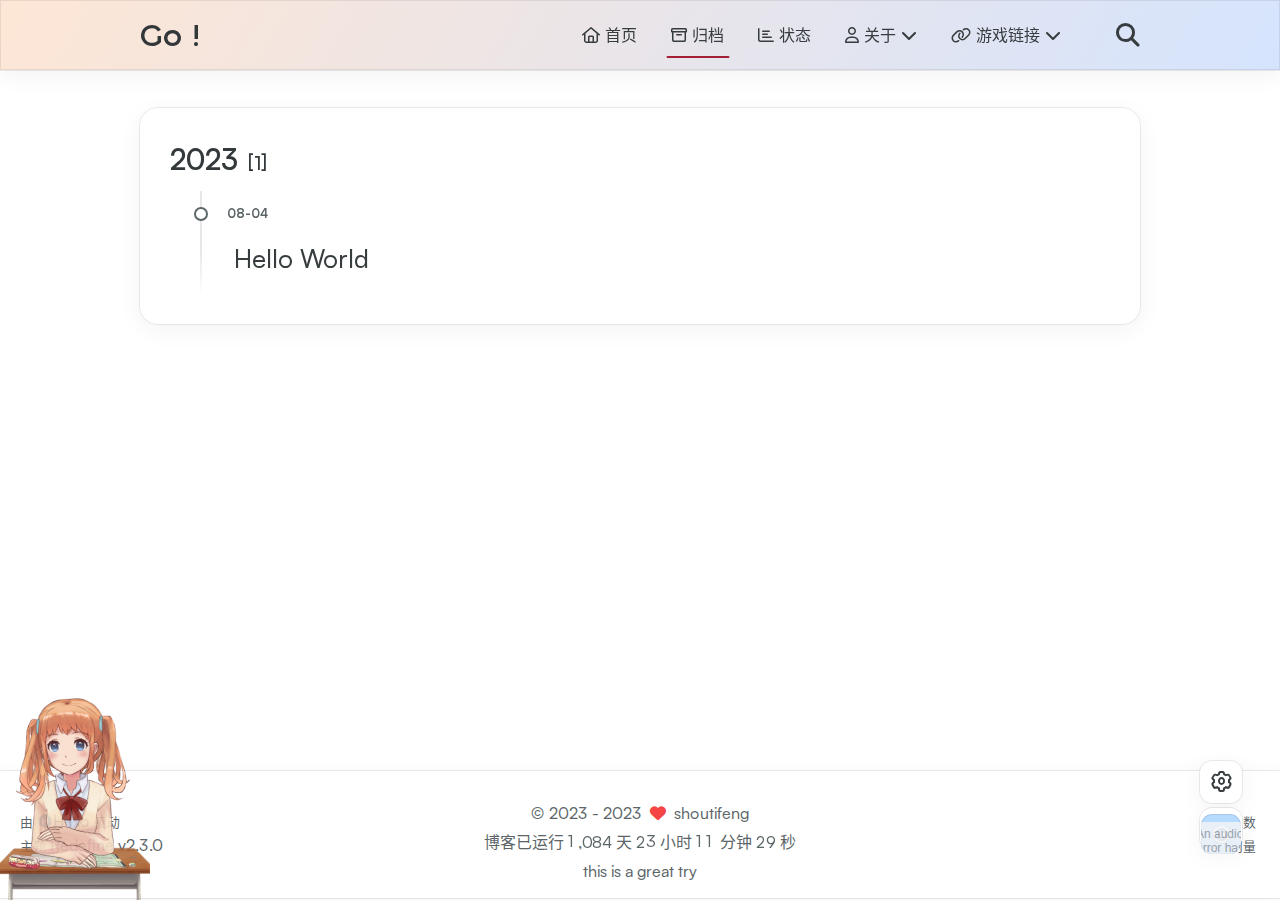
==== commit 936ac9a4: "Site updated: 2023-08-05 15:23:11" ====
--- a/archives/index.html
+++ b/archives/index.html
@@ -67,7 +67,7 @@
     <script id="hexo-configurations">
     let Global = window.Global || {};
     Global.hexo_config = {"hostname":"shoutifeng.github.io","root":"/","language":"zh-CN","path":"search.xml"};
-    Global.theme_config = {"articles":{"style":{"font_size":"16px","line_height":1.5,"image_border_radius":"14px","image_alignment":"center","image_caption":false,"link_icon":true},"word_count":{"enable":true,"count":true,"min2read":true},"author_label":{"enable":true,"auto":false,"list":[]},"code_block":{"copy":true,"style":"mac","font":{"enable":false,"family":null,"url":null}},"toc":{"enable":true,"max_depth":3,"number":false,"expand":true,"init_open":true},"copyright":true,"lazyload":true,"recommendation":{"enable":false,"title":"推荐阅读","limit":3,"mobile_limit":2,"placeholder":"/images/cat.jpg","skip_dirs":[]}},"colors":{"primary":"#A31F34","secondary":null},"global":{"fonts":{"chinese":{"enable":false,"family":null,"url":null},"english":{"enable":false,"family":null,"url":null}},"content_max_width":"1000px","sidebar_width":"210px","hover":{"shadow":true,"scale":false},"scroll_progress":{"bar":false,"percentage":true},"website_counter":{"url":"https://busuanzi.ibruce.info/busuanzi/2.3/busuanzi.pure.mini.js","enable":true,"site_pv":true,"site_uv":true,"post_pv":true},"single_page":true,"open_graph":true,"google_analytics":{"enable":false,"id":null}},"home_banner":{"enable":true,"style":"fixed","image":{"light":"/images/light.jpg","dark":"/images/dark.png"},"title":"何日人间重复","subtitle":{"text":["When we meet again on earth"],"hitokoto":{"enable":false,"api":"https://v1.hitokoto.cn"},"typing_speed":100,"backing_speed":80,"starting_delay":500,"backing_delay":1500,"loop":true,"smart_backspace":true},"text_color":{"light":"#fff","dark":"#d1d1b6"},"text_style":{"title_size":"2.8rem","subtitle_size":"1.5rem","line_height":1.2},"custom_font":{"enable":true,"family":null,"url":null},"social_links":{"enable":true,"links":{"github":null,"instagram":null,"zhihu":null,"twitter":null,"email":null},"qrs":{"weixin":null}}},"plugins":{"feed":{"enable":true},"aplayer":{"enable":true,"type":"mini","audios":[{"name":"小雨","artist":"黄龄","url":null,"cover":null}]},"mermaid":{"enable":false,"version":"9.3.0"}},"version":"2.3.0","navbar":{"auto_hide":false,"color":{"left":"#f78736","right":"#367df7","transparency":35},"links":{"Home":{"path":"/","icon":"fa-regular fa-house"},"Archives":{"path":"/archives","icon":"fa-regular fa-archive"},"Status":{"path":"https://status.evanluo.top/","icon":"fa-regular fa-chart-bar"},"About":{"icon":"fa-regular fa-user","submenus":{"Me":"/about","Github":"https://github.com/EvanNotFound/hexo-theme-redefine","Blog":"https://ohevan.com","Friends":"/friends"}},"游戏链接":{"icon":"fa-regular fa-link","submenus":{"吃豆人":"/","山地越野":"/","贪吃蛇":"/"}}},"search":{"enable":true,"preload":true}},"page_templates":{"friends_column":2,"tags_style":"blur"},"home":{"sidebar":{"enable":true,"position":"left","first_item":"menu","announcement":"what's your plan?","links":{"Archives":{"path":"/archives","icon":"fa-regular fa-archive"},"Tags":{"path":"/tags","icon":"fa-regular fa-tags"},"Categories":{"path":"/categories","icon":"fa-regular fa-folder"}}},"article_date_format":"auto","categories":{"enable":true,"limit":3},"tags":{"enable":true,"limit":3}},"footerStart":"2023/8/4 11:45:14"};
+    Global.theme_config = {"articles":{"style":{"font_size":"16px","line_height":1.5,"image_border_radius":"14px","image_alignment":"center","image_caption":false,"link_icon":true},"word_count":{"enable":true,"count":true,"min2read":true},"author_label":{"enable":true,"auto":false,"list":[]},"code_block":{"copy":true,"style":"mac","font":{"enable":false,"family":null,"url":null}},"toc":{"enable":true,"max_depth":3,"number":false,"expand":true,"init_open":true},"copyright":true,"lazyload":true,"recommendation":{"enable":false,"title":"推荐阅读","limit":3,"mobile_limit":2,"placeholder":"/images/cat.jpg","skip_dirs":[]}},"colors":{"primary":"#A31F34","secondary":null},"global":{"fonts":{"chinese":{"enable":false,"family":null,"url":null},"english":{"enable":false,"family":null,"url":null}},"content_max_width":"1000px","sidebar_width":"210px","hover":{"shadow":true,"scale":false},"scroll_progress":{"bar":false,"percentage":true},"website_counter":{"url":"https://busuanzi.ibruce.info/busuanzi/2.3/busuanzi.pure.mini.js","enable":true,"site_pv":true,"site_uv":true,"post_pv":true},"single_page":true,"open_graph":true,"google_analytics":{"enable":false,"id":null}},"home_banner":{"enable":true,"style":"fixed","image":{"light":"/images/light.jpg","dark":"/images/dark.png"},"title":"何日人间重逢","subtitle":{"text":["When we meet again on earth"],"hitokoto":{"enable":false,"api":"https://v1.hitokoto.cn"},"typing_speed":100,"backing_speed":80,"starting_delay":500,"backing_delay":1500,"loop":true,"smart_backspace":true},"text_color":{"light":"#fff","dark":"#d1d1b6"},"text_style":{"title_size":"2.8rem","subtitle_size":"1.5rem","line_height":1.2},"custom_font":{"enable":true,"family":null,"url":null},"social_links":{"enable":true,"links":{"github":null,"instagram":null,"zhihu":null,"twitter":null,"email":null},"qrs":{"weixin":null}}},"plugins":{"feed":{"enable":true},"aplayer":{"enable":true,"type":"mini","audios":[{"name":"小雨","artist":"黄龄","url":null,"cover":null}]},"mermaid":{"enable":false,"version":"9.3.0"}},"version":"2.3.0","navbar":{"auto_hide":false,"color":{"left":"#f78736","right":"#367df7","transparency":35},"links":{"Home":{"path":"/","icon":"fa-regular fa-house"},"Archives":{"path":"/archives","icon":"fa-regular fa-archive"},"Status":{"path":"https://status.evanluo.top/","icon":"fa-regular fa-chart-bar"},"About":{"icon":"fa-regular fa-user","submenus":{"Me":"/about","Github":"https://github.com/EvanNotFound/hexo-theme-redefine","Blog":"https://ohevan.com","Friends":"/friends"}},"游戏链接":{"icon":"fa-regular fa-link","submenus":{"吃豆人":"/","山地越野":"/","贪吃蛇":"/"}}},"search":{"enable":true,"preload":true}},"page_templates":{"friends_column":2,"tags_style":"blur"},"home":{"sidebar":{"enable":true,"position":"left","first_item":"menu","announcement":"what's your plan?","links":{"Archives":{"path":"/archives","icon":"fa-regular fa-archive"},"Tags":{"path":"/tags","icon":"fa-regular fa-tags"},"Categories":{"path":"/categories","icon":"fa-regular fa-folder"}}},"article_date_format":"auto","categories":{"enable":true,"limit":3},"tags":{"enable":true,"limit":3}},"footerStart":"2023/8/4 11:45:14"};
     Global.language_ago = {"second":"%s 秒前","minute":"%s 分钟前","hour":"%s 小时前","day":"%s 天前","week":"%s 周前","month":"%s 个月前","year":"%s 年前"};
     Global.data_config = {"masonry":false};
   </script>
@@ -716,5 +716,5 @@
 <script src="/js/plugins/aplayer.js"></script>
 
 
-</body>
+<script src="/live2dw/lib/L2Dwidget.min.js?094cbace49a39548bed64abff5988b05"></script><script>L2Dwidget.init({"pluginRootPath":"live2dw/","pluginJsPath":"lib/","pluginModelPath":"assets/","tagMode":false,"debug":false,"model":{"jsonPath":"/live2dw/assets/shizuku.model.json"},"display":{"position":"left","width":150,"height":300},"mobile":{"show":true},"react":{"opacity":0.9},"log":false});</script></body>
 </html>
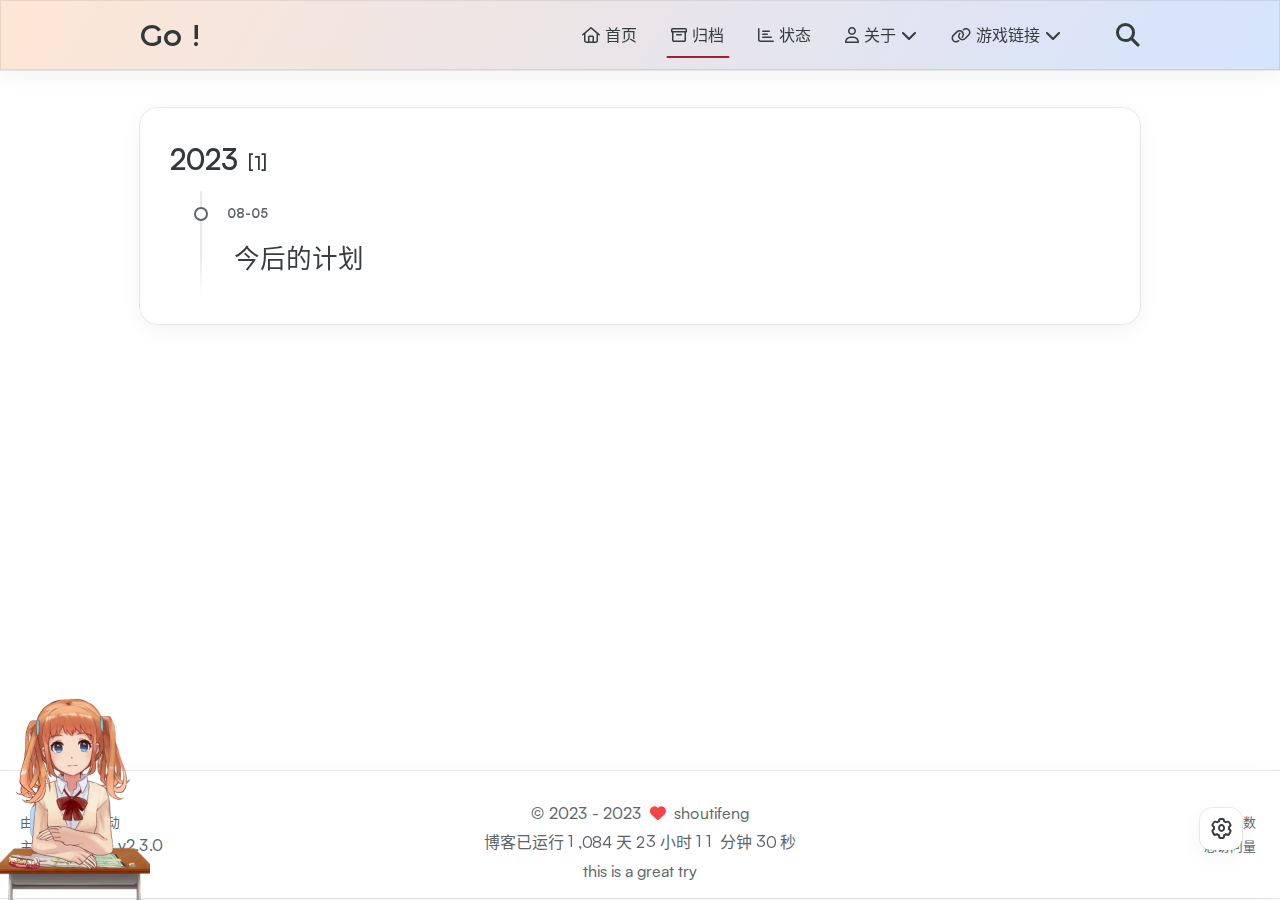
==== commit a6bfb2a8: "Site updated: 2023-08-05 16:17:04" ====
--- a/archives/index.html
+++ b/archives/index.html
@@ -67,7 +67,7 @@
     <script id="hexo-configurations">
     let Global = window.Global || {};
     Global.hexo_config = {"hostname":"shoutifeng.github.io","root":"/","language":"zh-CN","path":"search.xml"};
-    Global.theme_config = {"articles":{"style":{"font_size":"16px","line_height":1.5,"image_border_radius":"14px","image_alignment":"center","image_caption":false,"link_icon":true},"word_count":{"enable":true,"count":true,"min2read":true},"author_label":{"enable":true,"auto":false,"list":[]},"code_block":{"copy":true,"style":"mac","font":{"enable":false,"family":null,"url":null}},"toc":{"enable":true,"max_depth":3,"number":false,"expand":true,"init_open":true},"copyright":true,"lazyload":true,"recommendation":{"enable":false,"title":"推荐阅读","limit":3,"mobile_limit":2,"placeholder":"/images/cat.jpg","skip_dirs":[]}},"colors":{"primary":"#A31F34","secondary":null},"global":{"fonts":{"chinese":{"enable":false,"family":null,"url":null},"english":{"enable":false,"family":null,"url":null}},"content_max_width":"1000px","sidebar_width":"210px","hover":{"shadow":true,"scale":false},"scroll_progress":{"bar":false,"percentage":true},"website_counter":{"url":"https://busuanzi.ibruce.info/busuanzi/2.3/busuanzi.pure.mini.js","enable":true,"site_pv":true,"site_uv":true,"post_pv":true},"single_page":true,"open_graph":true,"google_analytics":{"enable":false,"id":null}},"home_banner":{"enable":true,"style":"fixed","image":{"light":"/images/light.jpg","dark":"/images/dark.png"},"title":"何日人间重逢","subtitle":{"text":["When we meet again on earth"],"hitokoto":{"enable":false,"api":"https://v1.hitokoto.cn"},"typing_speed":100,"backing_speed":80,"starting_delay":500,"backing_delay":1500,"loop":true,"smart_backspace":true},"text_color":{"light":"#fff","dark":"#d1d1b6"},"text_style":{"title_size":"2.8rem","subtitle_size":"1.5rem","line_height":1.2},"custom_font":{"enable":true,"family":null,"url":null},"social_links":{"enable":true,"links":{"github":null,"instagram":null,"zhihu":null,"twitter":null,"email":null},"qrs":{"weixin":null}}},"plugins":{"feed":{"enable":true},"aplayer":{"enable":true,"type":"mini","audios":[{"name":"小雨","artist":"黄龄","url":null,"cover":null}]},"mermaid":{"enable":false,"version":"9.3.0"}},"version":"2.3.0","navbar":{"auto_hide":false,"color":{"left":"#f78736","right":"#367df7","transparency":35},"links":{"Home":{"path":"/","icon":"fa-regular fa-house"},"Archives":{"path":"/archives","icon":"fa-regular fa-archive"},"Status":{"path":"https://status.evanluo.top/","icon":"fa-regular fa-chart-bar"},"About":{"icon":"fa-regular fa-user","submenus":{"Me":"/about","Github":"https://github.com/EvanNotFound/hexo-theme-redefine","Blog":"https://ohevan.com","Friends":"/friends"}},"游戏链接":{"icon":"fa-regular fa-link","submenus":{"吃豆人":"/","山地越野":"/","贪吃蛇":"/"}}},"search":{"enable":true,"preload":true}},"page_templates":{"friends_column":2,"tags_style":"blur"},"home":{"sidebar":{"enable":true,"position":"left","first_item":"menu","announcement":"what's your plan?","links":{"Archives":{"path":"/archives","icon":"fa-regular fa-archive"},"Tags":{"path":"/tags","icon":"fa-regular fa-tags"},"Categories":{"path":"/categories","icon":"fa-regular fa-folder"}}},"article_date_format":"auto","categories":{"enable":true,"limit":3},"tags":{"enable":true,"limit":3}},"footerStart":"2023/8/4 11:45:14"};
+    Global.theme_config = {"articles":{"style":{"font_size":"16px","line_height":1.5,"image_border_radius":"14px","image_alignment":"center","image_caption":false,"link_icon":true},"word_count":{"enable":true,"count":true,"min2read":true},"author_label":{"enable":true,"auto":false,"list":[]},"code_block":{"copy":true,"style":"mac","font":{"enable":false,"family":null,"url":null}},"toc":{"enable":true,"max_depth":3,"number":false,"expand":true,"init_open":true},"copyright":true,"lazyload":true,"recommendation":{"enable":false,"title":"推荐阅读","limit":3,"mobile_limit":2,"placeholder":"/images/cat.jpg","skip_dirs":[]}},"colors":{"primary":"#A31F34","secondary":null},"global":{"fonts":{"chinese":{"enable":false,"family":null,"url":null},"english":{"enable":false,"family":null,"url":null}},"content_max_width":"1000px","sidebar_width":"210px","hover":{"shadow":true,"scale":false},"scroll_progress":{"bar":false,"percentage":true},"website_counter":{"url":"https://busuanzi.ibruce.info/busuanzi/2.3/busuanzi.pure.mini.js","enable":true,"site_pv":true,"site_uv":true,"post_pv":true},"single_page":true,"open_graph":true,"google_analytics":{"enable":false,"id":null}},"home_banner":{"enable":true,"style":"fixed","image":{"light":"/images/light.jpg","dark":"/images/dark.png"},"title":"何日人间重逢","subtitle":{"text":["When we meet again on earth"],"hitokoto":{"enable":false,"api":"https://v1.hitokoto.cn"},"typing_speed":100,"backing_speed":80,"starting_delay":500,"backing_delay":1500,"loop":true,"smart_backspace":true},"text_color":{"light":"#fff","dark":"#d1d1b6"},"text_style":{"title_size":"2.8rem","subtitle_size":"1.5rem","line_height":1.2},"custom_font":{"enable":true,"family":null,"url":null},"social_links":{"enable":true,"links":{"github":null,"instagram":null,"zhihu":null,"twitter":null,"email":null},"qrs":{"weixin":null}}},"plugins":{"feed":{"enable":true},"aplayer":{"enable":true,"type":"fixed","audios":[{"name":"出现又离开","artist":"梁博cover","url":"C:\\Users\\lenovo\\Music\\联想安卓音乐\\涛,GIFT.Y - 出现又离开（翻自 梁博）.mp3","cover":"C:\\Users\\lenovo\\Desktop\\mypage\\themes\\redefine\\source\\images\\rain.png"}]},"mermaid":{"enable":false,"version":"9.3.0"}},"version":"2.3.0","navbar":{"auto_hide":false,"color":{"left":"#f78736","right":"#367df7","transparency":35},"links":{"Home":{"path":"/","icon":"fa-regular fa-house"},"Archives":{"path":"/archives","icon":"fa-regular fa-archive"},"Status":{"path":"https://status.evanluo.top/","icon":"fa-regular fa-chart-bar"},"About":{"icon":"fa-regular fa-user","submenus":{"Me":"/about","Github":"https://github.com/EvanNotFound/hexo-theme-redefine","Blog":"https://ohevan.com","Friends":"/friends"}},"游戏链接":{"icon":"fa-regular fa-link","submenus":{"吃豆人":"/","山地越野":"/","贪吃蛇":"/","黑白棋":"/"}}},"search":{"enable":true,"preload":true}},"page_templates":{"friends_column":2,"tags_style":"blur"},"home":{"sidebar":{"enable":true,"position":"left","first_item":"menu","announcement":"what's your plan?","links":{"Archives":{"path":"/archives","icon":"fa-regular fa-archive"},"Tags":{"path":"/tags","icon":"fa-regular fa-tags"},"Categories":{"path":"/categories","icon":"fa-regular fa-folder"}}},"article_date_format":"auto","categories":{"enable":true,"limit":3},"tags":{"enable":true,"limit":3}},"footerStart":"2023/8/4 11:45:14"};
     Global.language_ago = {"second":"%s 秒前","minute":"%s 分钟前","hour":"%s 小时前","day":"%s 天前","week":"%s 周前","month":"%s 个月前","year":"%s 年前"};
     Global.data_config = {"masonry":false};
   </script>
@@ -247,6 +247,11 @@
                                     
                                         <li>
                                         <a href="/">贪吃蛇
+                                        </a>
+                                        </li>
+                                    
+                                        <li>
+                                        <a href="/">黑白棋
                                         </a>
                                         </li>
                                     
@@ -380,6 +385,10 @@
                         
                             <li class="dropdown-item flex-center">
                                 <a class="dropdown-item" href="/">贪吃蛇</a>
+                            </li>
+                        
+                            <li class="dropdown-item flex-center">
+                                <a class="dropdown-item" href="/">黑白棋</a>
                             </li>
                         
                     
@@ -413,9 +422,9 @@
             </div>
             <ul class="article-list">
               
-              <li class="article-item" date-is='08-04'>
-                <a href="/2023/08/04/hello-world/">
-                  <span class="article-title">Hello World</span>
+              <li class="article-item" date-is='08-05'>
+                <a href="/2023/08/05/%E4%BB%8A%E5%90%8E%E7%9A%84%E8%AE%A1%E5%88%92/">
+                  <span class="article-title">今后的计划</span>
                 </a>
               </li>
               
@@ -545,10 +554,6 @@
                 <span class="percent"></span>
             </li>
         
-        
-            <li class="right-bottom-tools tool-aplayer flex-center">
-
-            </li>
         
     </ul>
 </div>
@@ -716,5 +721,5 @@
 <script src="/js/plugins/aplayer.js"></script>
 
 
-<script src="/live2dw/lib/L2Dwidget.min.js?094cbace49a39548bed64abff5988b05"></script><script>L2Dwidget.init({"pluginRootPath":"live2dw/","pluginJsPath":"lib/","pluginModelPath":"assets/","tagMode":false,"debug":false,"model":{"jsonPath":"/live2dw/assets/shizuku.model.json"},"display":{"position":"left","width":150,"height":300},"mobile":{"show":true},"react":{"opacity":0.9},"log":false});</script></body>
+<script src="/live2dw/lib/L2Dwidget.min.js?094cbace49a39548bed64abff5988b05"></script><script>L2Dwidget.init({"pluginRootPath":"live2dw/","pluginJsPath":"lib/","pluginModelPath":"assets/","tagMode":false,"debug":false,"model":{"jsonPath":"/live2dw/assets/shizuku.model.json"},"display":{"position":"left","width":150,"height":300},"mobile":{"show":true},"react":{"opacity":1},"log":false});</script></body>
 </html>
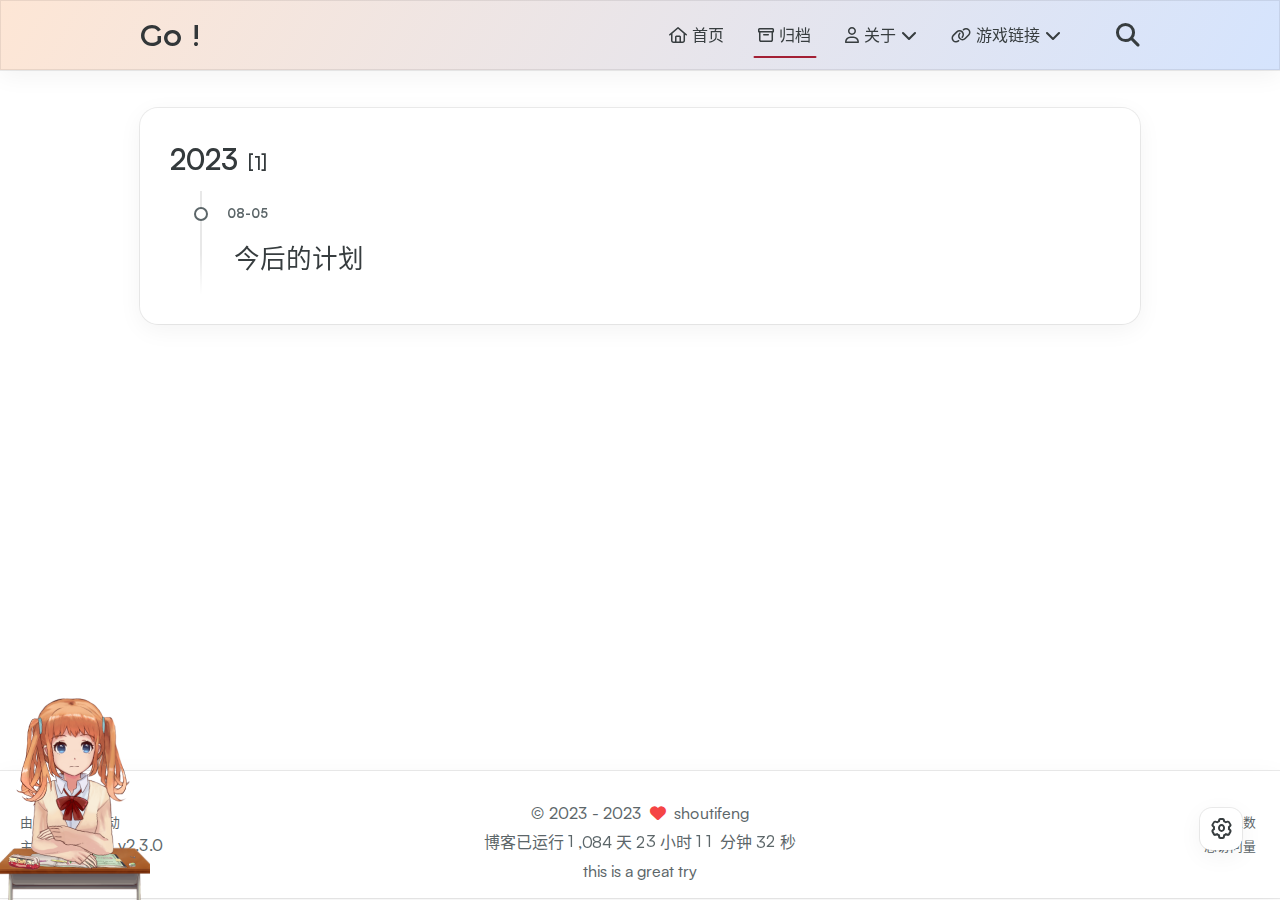
==== commit 202916d4: "Site updated: 2023-08-05 16:36:01" ====
--- a/archives/index.html
+++ b/archives/index.html
@@ -67,7 +67,7 @@
     <script id="hexo-configurations">
     let Global = window.Global || {};
     Global.hexo_config = {"hostname":"shoutifeng.github.io","root":"/","language":"zh-CN","path":"search.xml"};
-    Global.theme_config = {"articles":{"style":{"font_size":"16px","line_height":1.5,"image_border_radius":"14px","image_alignment":"center","image_caption":false,"link_icon":true},"word_count":{"enable":true,"count":true,"min2read":true},"author_label":{"enable":true,"auto":false,"list":[]},"code_block":{"copy":true,"style":"mac","font":{"enable":false,"family":null,"url":null}},"toc":{"enable":true,"max_depth":3,"number":false,"expand":true,"init_open":true},"copyright":true,"lazyload":true,"recommendation":{"enable":false,"title":"推荐阅读","limit":3,"mobile_limit":2,"placeholder":"/images/cat.jpg","skip_dirs":[]}},"colors":{"primary":"#A31F34","secondary":null},"global":{"fonts":{"chinese":{"enable":false,"family":null,"url":null},"english":{"enable":false,"family":null,"url":null}},"content_max_width":"1000px","sidebar_width":"210px","hover":{"shadow":true,"scale":false},"scroll_progress":{"bar":false,"percentage":true},"website_counter":{"url":"https://busuanzi.ibruce.info/busuanzi/2.3/busuanzi.pure.mini.js","enable":true,"site_pv":true,"site_uv":true,"post_pv":true},"single_page":true,"open_graph":true,"google_analytics":{"enable":false,"id":null}},"home_banner":{"enable":true,"style":"fixed","image":{"light":"/images/light.jpg","dark":"/images/dark.png"},"title":"何日人间重逢","subtitle":{"text":["When we meet again on earth"],"hitokoto":{"enable":false,"api":"https://v1.hitokoto.cn"},"typing_speed":100,"backing_speed":80,"starting_delay":500,"backing_delay":1500,"loop":true,"smart_backspace":true},"text_color":{"light":"#fff","dark":"#d1d1b6"},"text_style":{"title_size":"2.8rem","subtitle_size":"1.5rem","line_height":1.2},"custom_font":{"enable":true,"family":null,"url":null},"social_links":{"enable":true,"links":{"github":null,"instagram":null,"zhihu":null,"twitter":null,"email":null},"qrs":{"weixin":null}}},"plugins":{"feed":{"enable":true},"aplayer":{"enable":true,"type":"fixed","audios":[{"name":"出现又离开","artist":"梁博cover","url":"C:\\Users\\lenovo\\Music\\联想安卓音乐\\涛,GIFT.Y - 出现又离开（翻自 梁博）.mp3","cover":"C:\\Users\\lenovo\\Desktop\\mypage\\themes\\redefine\\source\\images\\rain.png"}]},"mermaid":{"enable":false,"version":"9.3.0"}},"version":"2.3.0","navbar":{"auto_hide":false,"color":{"left":"#f78736","right":"#367df7","transparency":35},"links":{"Home":{"path":"/","icon":"fa-regular fa-house"},"Archives":{"path":"/archives","icon":"fa-regular fa-archive"},"Status":{"path":"https://status.evanluo.top/","icon":"fa-regular fa-chart-bar"},"About":{"icon":"fa-regular fa-user","submenus":{"Me":"/about","Github":"https://github.com/EvanNotFound/hexo-theme-redefine","Blog":"https://ohevan.com","Friends":"/friends"}},"游戏链接":{"icon":"fa-regular fa-link","submenus":{"吃豆人":"/","山地越野":"/","贪吃蛇":"/","黑白棋":"/"}}},"search":{"enable":true,"preload":true}},"page_templates":{"friends_column":2,"tags_style":"blur"},"home":{"sidebar":{"enable":true,"position":"left","first_item":"menu","announcement":"what's your plan?","links":{"Archives":{"path":"/archives","icon":"fa-regular fa-archive"},"Tags":{"path":"/tags","icon":"fa-regular fa-tags"},"Categories":{"path":"/categories","icon":"fa-regular fa-folder"}}},"article_date_format":"auto","categories":{"enable":true,"limit":3},"tags":{"enable":true,"limit":3}},"footerStart":"2023/8/4 11:45:14"};
+    Global.theme_config = {"articles":{"style":{"font_size":"16px","line_height":1.5,"image_border_radius":"14px","image_alignment":"center","image_caption":false,"link_icon":true},"word_count":{"enable":true,"count":true,"min2read":true},"author_label":{"enable":true,"auto":false,"list":[]},"code_block":{"copy":true,"style":"mac","font":{"enable":false,"family":null,"url":null}},"toc":{"enable":true,"max_depth":3,"number":false,"expand":true,"init_open":true},"copyright":true,"lazyload":true,"recommendation":{"enable":false,"title":"推荐阅读","limit":3,"mobile_limit":2,"placeholder":"/images/cat.jpg","skip_dirs":[]}},"colors":{"primary":"#A31F34","secondary":null},"global":{"fonts":{"chinese":{"enable":false,"family":null,"url":null},"english":{"enable":false,"family":null,"url":null}},"content_max_width":"1000px","sidebar_width":"210px","hover":{"shadow":true,"scale":false},"scroll_progress":{"bar":false,"percentage":true},"website_counter":{"url":"https://busuanzi.ibruce.info/busuanzi/2.3/busuanzi.pure.mini.js","enable":true,"site_pv":true,"site_uv":true,"post_pv":true},"single_page":true,"open_graph":true,"google_analytics":{"enable":false,"id":null}},"home_banner":{"enable":true,"style":"fixed","image":{"light":"/images/light.jpg","dark":"/images/dark.png"},"title":"何日人间重逢","subtitle":{"text":["When we meet again on earth"],"hitokoto":{"enable":false,"api":"https://v1.hitokoto.cn"},"typing_speed":100,"backing_speed":80,"starting_delay":500,"backing_delay":1500,"loop":true,"smart_backspace":true},"text_color":{"light":"#fff","dark":"#d1d1b6"},"text_style":{"title_size":"2.8rem","subtitle_size":"1.5rem","line_height":1.2},"custom_font":{"enable":true,"family":null,"url":null},"social_links":{"enable":true,"links":{"github":null,"instagram":null,"zhihu":null,"twitter":null,"email":null},"qrs":{"weixin":null}}},"plugins":{"feed":{"enable":true},"aplayer":{"enable":false,"type":"fixed","audios":[{"name":"出现又离开","artist":"梁博cover","url":"C:\\Users\\lenovo\\Music\\联想安卓音乐\\涛,GIFT.Y - 出现又离开（翻自 梁博）.mp3","cover":"C:\\Users\\lenovo\\Desktop\\mypage\\themes\\redefine\\source\\images\\rain.png"}]},"mermaid":{"enable":false,"version":"9.3.0"}},"version":"2.3.0","navbar":{"auto_hide":false,"color":{"left":"#f78736","right":"#367df7","transparency":35},"links":{"Home":{"path":"/","icon":"fa-regular fa-house"},"Archives":{"path":"/archives","icon":"fa-regular fa-archive"},"About":{"icon":"fa-regular fa-user","submenus":{"Me":"/about","Github":"https://github.com/EvanNotFound/hexo-theme-redefine","Blog":"https://ohevan.com","Friends":"/friends"}},"游戏链接":{"icon":"fa-regular fa-link","submenus":{"吃豆人":"/","山地越野":"/","贪吃蛇":"/","黑白棋":"/"}}},"search":{"enable":true,"preload":true}},"page_templates":{"friends_column":2,"tags_style":"blur"},"home":{"sidebar":{"enable":true,"position":"left","first_item":"menu","announcement":"what's your plan?","links":{"Archives":{"path":"/archives","icon":"fa-regular fa-archive"},"Tags":{"path":"/tags","icon":"fa-regular fa-tags"},"Categories":{"path":"/categories","icon":"fa-regular fa-folder"}}},"article_date_format":"auto","categories":{"enable":true,"limit":3},"tags":{"enable":true,"limit":3}},"footerStart":"2023/8/4 11:45:14"};
     Global.language_ago = {"second":"%s 秒前","minute":"%s 分钟前","hour":"%s 小时前","day":"%s 天前","week":"%s 周前","month":"%s 个月前","year":"%s 年前"};
     Global.data_config = {"masonry":false};
   </script>
@@ -157,22 +157,6 @@
                                             <i class="fa-regular fa-archive"></i>
                                         
                                         归档
-                                    
-                                </a>
-                                <!-- Submenu -->
-                                
-                            </li>
-                    
-                        
-                            <li class="navbar-item">
-                                <!-- Menu -->
-                                <a class="" 
-                                    target="_blank" rel="noopener" href="https://status.evanluo.top/"  >
-                                    
-                                        
-                                            <i class="fa-regular fa-chart-bar"></i>
-                                        
-                                        状态
                                     
                                 </a>
                                 <!-- Submenu -->
@@ -306,21 +290,6 @@
                                     <i class="fa-regular fa-archive"></i>
                                 
                                 归档
-                            
-                        </a>
-                    </li>
-                    <!-- Submenu -->
-                    
-            
-                
-                    <li class="drawer-navbar-item flex-center">
-                        <a class="" 
-                        target="_blank" rel="noopener" href="https://status.evanluo.top/"  >
-                             
-                                
-                                    <i class="fa-regular fa-chart-bar"></i>
-                                
-                                状态
                             
                         </a>
                     </li>
@@ -713,13 +682,5 @@
 </div>
 
 
-    <div id="aplayer"></div>
-
-<script src="/js/libs/APlayer.min.js"></script>
-
-
-<script src="/js/plugins/aplayer.js"></script>
-
-
 <script src="/live2dw/lib/L2Dwidget.min.js?094cbace49a39548bed64abff5988b05"></script><script>L2Dwidget.init({"pluginRootPath":"live2dw/","pluginJsPath":"lib/","pluginModelPath":"assets/","tagMode":false,"debug":false,"model":{"jsonPath":"/live2dw/assets/shizuku.model.json"},"display":{"position":"left","width":150,"height":300},"mobile":{"show":true},"react":{"opacity":1},"log":false});</script></body>
 </html>
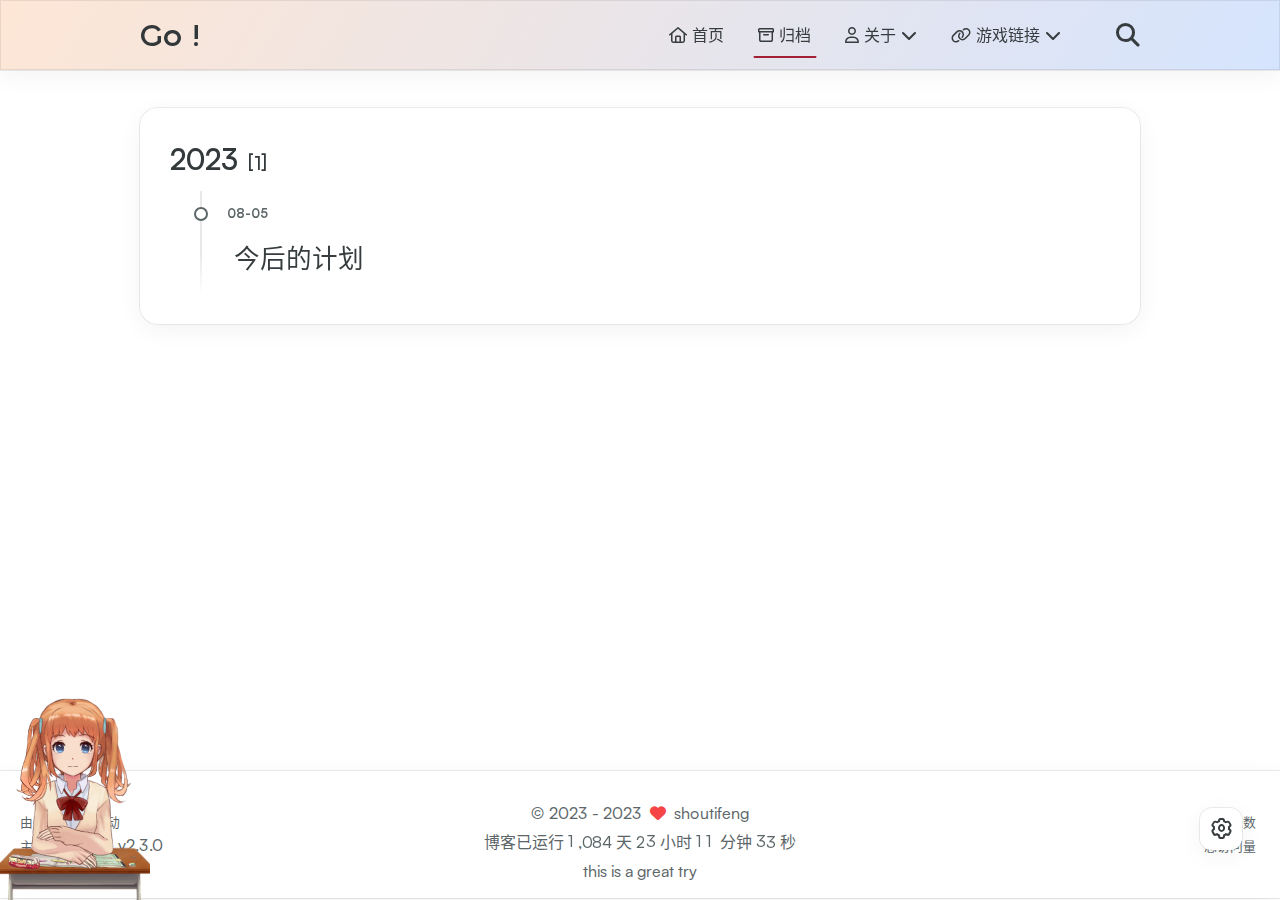
==== commit 45d19937: "Site updated: 2023-08-05 19:17:56" ====
--- a/archives/index.html
+++ b/archives/index.html
@@ -67,7 +67,7 @@
     <script id="hexo-configurations">
     let Global = window.Global || {};
     Global.hexo_config = {"hostname":"shoutifeng.github.io","root":"/","language":"zh-CN","path":"search.xml"};
-    Global.theme_config = {"articles":{"style":{"font_size":"16px","line_height":1.5,"image_border_radius":"14px","image_alignment":"center","image_caption":false,"link_icon":true},"word_count":{"enable":true,"count":true,"min2read":true},"author_label":{"enable":true,"auto":false,"list":[]},"code_block":{"copy":true,"style":"mac","font":{"enable":false,"family":null,"url":null}},"toc":{"enable":true,"max_depth":3,"number":false,"expand":true,"init_open":true},"copyright":true,"lazyload":true,"recommendation":{"enable":false,"title":"推荐阅读","limit":3,"mobile_limit":2,"placeholder":"/images/cat.jpg","skip_dirs":[]}},"colors":{"primary":"#A31F34","secondary":null},"global":{"fonts":{"chinese":{"enable":false,"family":null,"url":null},"english":{"enable":false,"family":null,"url":null}},"content_max_width":"1000px","sidebar_width":"210px","hover":{"shadow":true,"scale":false},"scroll_progress":{"bar":false,"percentage":true},"website_counter":{"url":"https://busuanzi.ibruce.info/busuanzi/2.3/busuanzi.pure.mini.js","enable":true,"site_pv":true,"site_uv":true,"post_pv":true},"single_page":true,"open_graph":true,"google_analytics":{"enable":false,"id":null}},"home_banner":{"enable":true,"style":"fixed","image":{"light":"/images/light.jpg","dark":"/images/dark.png"},"title":"何日人间重逢","subtitle":{"text":["When we meet again on earth"],"hitokoto":{"enable":false,"api":"https://v1.hitokoto.cn"},"typing_speed":100,"backing_speed":80,"starting_delay":500,"backing_delay":1500,"loop":true,"smart_backspace":true},"text_color":{"light":"#fff","dark":"#d1d1b6"},"text_style":{"title_size":"2.8rem","subtitle_size":"1.5rem","line_height":1.2},"custom_font":{"enable":true,"family":null,"url":null},"social_links":{"enable":true,"links":{"github":null,"instagram":null,"zhihu":null,"twitter":null,"email":null},"qrs":{"weixin":null}}},"plugins":{"feed":{"enable":true},"aplayer":{"enable":false,"type":"fixed","audios":[{"name":"出现又离开","artist":"梁博cover","url":"C:\\Users\\lenovo\\Music\\联想安卓音乐\\涛,GIFT.Y - 出现又离开（翻自 梁博）.mp3","cover":"C:\\Users\\lenovo\\Desktop\\mypage\\themes\\redefine\\source\\images\\rain.png"}]},"mermaid":{"enable":false,"version":"9.3.0"}},"version":"2.3.0","navbar":{"auto_hide":false,"color":{"left":"#f78736","right":"#367df7","transparency":35},"links":{"Home":{"path":"/","icon":"fa-regular fa-house"},"Archives":{"path":"/archives","icon":"fa-regular fa-archive"},"About":{"icon":"fa-regular fa-user","submenus":{"Me":"/about","Github":"https://github.com/EvanNotFound/hexo-theme-redefine","Blog":"https://ohevan.com","Friends":"/friends"}},"游戏链接":{"icon":"fa-regular fa-link","submenus":{"吃豆人":"/","山地越野":"/","贪吃蛇":"/","黑白棋":"/"}}},"search":{"enable":true,"preload":true}},"page_templates":{"friends_column":2,"tags_style":"blur"},"home":{"sidebar":{"enable":true,"position":"left","first_item":"menu","announcement":"what's your plan?","links":{"Archives":{"path":"/archives","icon":"fa-regular fa-archive"},"Tags":{"path":"/tags","icon":"fa-regular fa-tags"},"Categories":{"path":"/categories","icon":"fa-regular fa-folder"}}},"article_date_format":"auto","categories":{"enable":true,"limit":3},"tags":{"enable":true,"limit":3}},"footerStart":"2023/8/4 11:45:14"};
+    Global.theme_config = {"articles":{"style":{"font_size":"16px","line_height":1.5,"image_border_radius":"14px","image_alignment":"center","image_caption":false,"link_icon":true},"word_count":{"enable":true,"count":true,"min2read":true},"author_label":{"enable":true,"auto":false,"list":[]},"code_block":{"copy":true,"style":"mac","font":{"enable":false,"family":null,"url":null}},"toc":{"enable":true,"max_depth":3,"number":false,"expand":true,"init_open":true},"copyright":true,"lazyload":true,"recommendation":{"enable":false,"title":"推荐阅读","limit":3,"mobile_limit":2,"placeholder":"/images/cat.jpg","skip_dirs":[]}},"colors":{"primary":"#A31F34","secondary":null},"global":{"fonts":{"chinese":{"enable":false,"family":null,"url":null},"english":{"enable":false,"family":null,"url":null}},"content_max_width":"1000px","sidebar_width":"210px","hover":{"shadow":true,"scale":false},"scroll_progress":{"bar":false,"percentage":true},"website_counter":{"url":"https://busuanzi.ibruce.info/busuanzi/2.3/busuanzi.pure.mini.js","enable":true,"site_pv":true,"site_uv":true,"post_pv":true},"single_page":true,"open_graph":true,"google_analytics":{"enable":false,"id":null}},"home_banner":{"enable":true,"style":"fixed","image":{"light":"/images/light.jpg","dark":"/images/dark.png"},"title":"何日人间重逢","subtitle":{"text":["When we meet again on earth"],"hitokoto":{"enable":false,"api":"https://v1.hitokoto.cn"},"typing_speed":100,"backing_speed":80,"starting_delay":500,"backing_delay":1500,"loop":true,"smart_backspace":true},"text_color":{"light":"#fff","dark":"#d1d1b6"},"text_style":{"title_size":"2.8rem","subtitle_size":"1.5rem","line_height":1.2},"custom_font":{"enable":true,"family":null,"url":null},"social_links":{"enable":true,"links":{"github":null,"instagram":null,"zhihu":null,"twitter":null,"email":null},"qrs":{"weixin":null}}},"plugins":{"feed":{"enable":true},"aplayer":{"enable":false,"type":"fixed","audios":[{"name":"出现又离开","artist":"梁博cover","url":"C:\\Users\\lenovo\\Music\\联想安卓音乐\\涛,GIFT.Y - 出现又离开（翻自 梁博）.mp3","cover":"C:\\Users\\lenovo\\Desktop\\mypage\\themes\\redefine\\source\\images\\rain.png"}]},"mermaid":{"enable":false,"version":"9.3.0"}},"version":"2.3.0","navbar":{"auto_hide":false,"color":{"left":"#f78736","right":"#367df7","transparency":35},"links":{"Home":{"path":"/","icon":"fa-regular fa-house"},"Archives":{"path":"/archives","icon":"fa-regular fa-archive"},"About":{"icon":"fa-regular fa-user","submenus":{"Me":"/about","Github":"https://github.com/EvanNotFound/hexo-theme-redefine","Blog":"https://ohevan.com","Friends":"/friends"}},"游戏链接":{"icon":"fa-regular fa-link","submenus":{"吃豆人":"/","山地越野":"/","贪吃蛇":"/","黑白棋":"/html/black-white-board.html"}}},"search":{"enable":true,"preload":true}},"page_templates":{"friends_column":2,"tags_style":"blur"},"home":{"sidebar":{"enable":true,"position":"left","first_item":"menu","announcement":"what's your plan?","links":{"Archives":{"path":"/archives","icon":"fa-regular fa-archive"},"Categories":{"path":"/categories","icon":"fa-regular fa-folder"}}},"article_date_format":"auto","categories":{"enable":true,"limit":3},"tags":{"enable":true,"limit":3}},"footerStart":"2023/8/4 11:45:14"};
     Global.language_ago = {"second":"%s 秒前","minute":"%s 分钟前","hour":"%s 小时前","day":"%s 天前","week":"%s 周前","month":"%s 个月前","year":"%s 年前"};
     Global.data_config = {"masonry":false};
   </script>
@@ -235,7 +235,7 @@
                                         </li>
                                     
                                         <li>
-                                        <a href="/">黑白棋
+                                        <a href="/html/black-white-board.html">黑白棋
                                         </a>
                                         </li>
                                     
@@ -357,7 +357,7 @@
                             </li>
                         
                             <li class="dropdown-item flex-center">
-                                <a class="dropdown-item" href="/">黑白棋</a>
+                                <a class="dropdown-item" href="/html/black-white-board.html">黑白棋</a>
                             </li>
                         
                     
